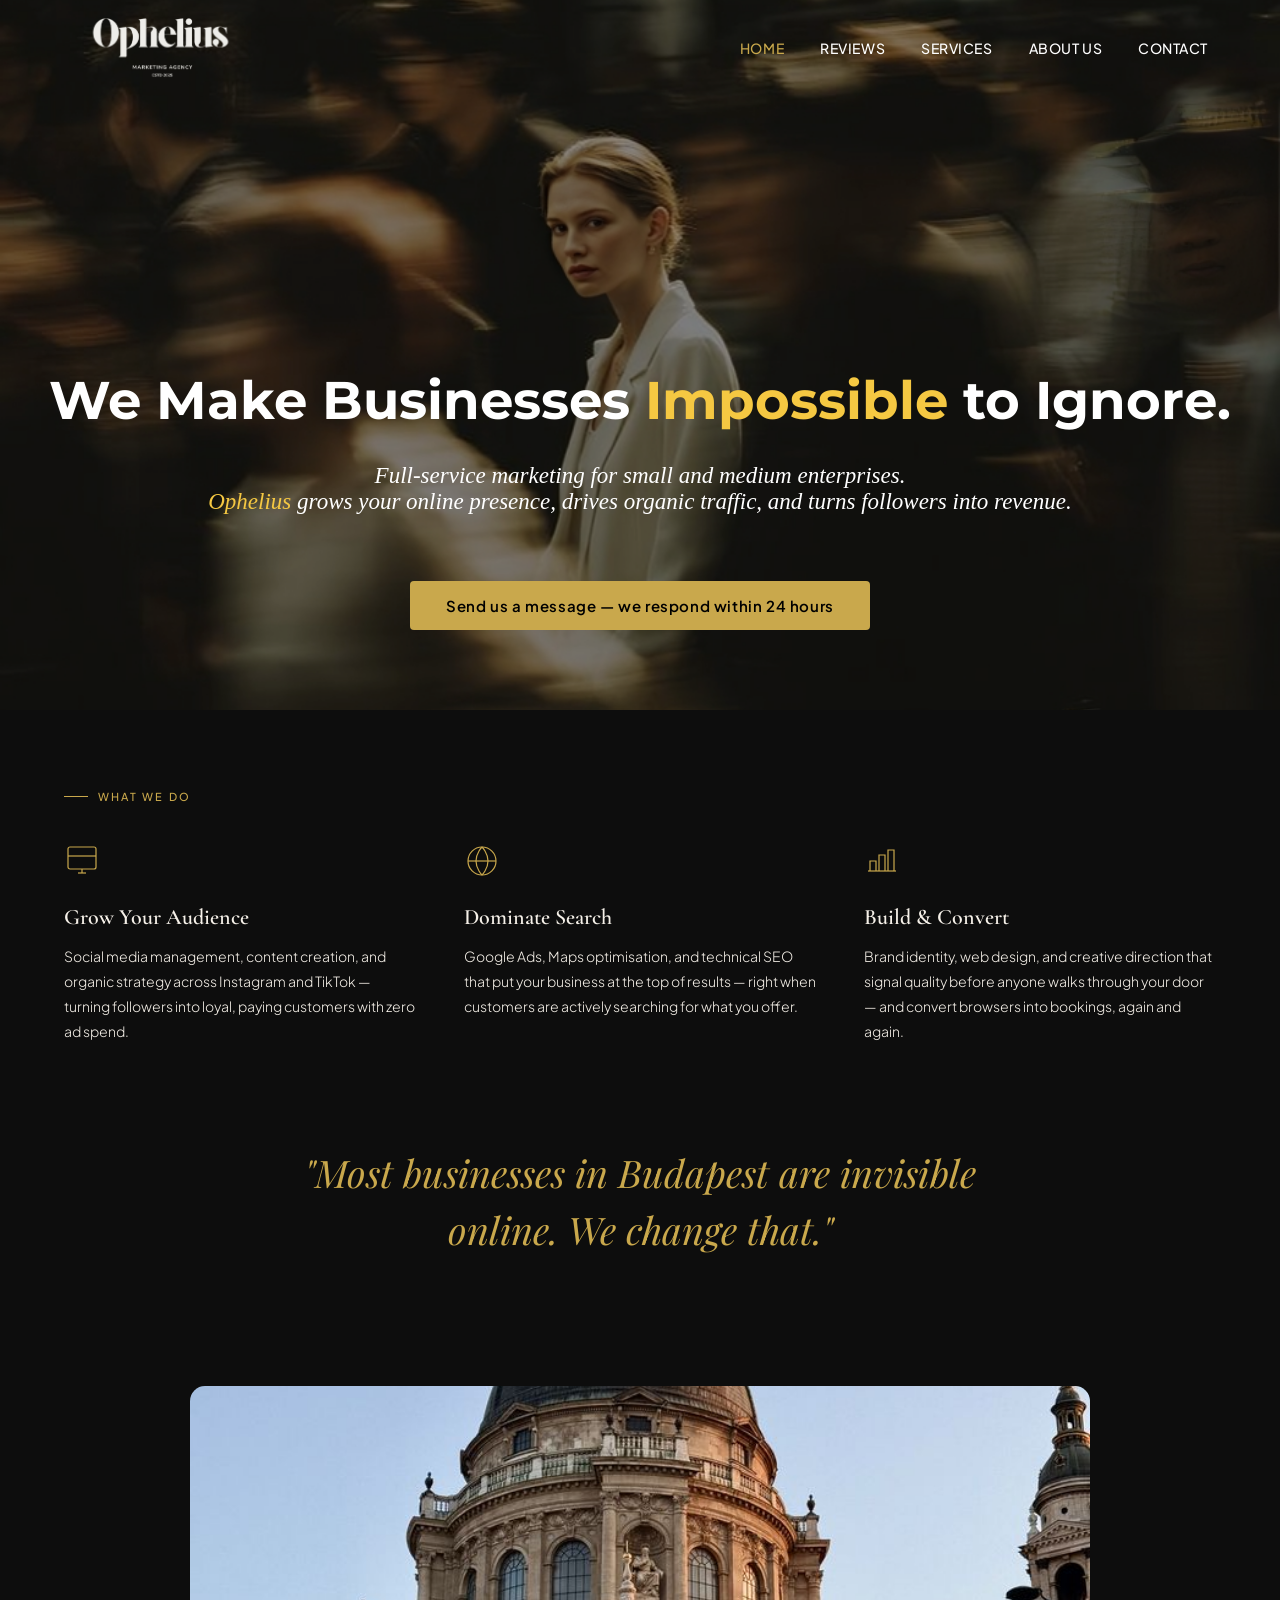
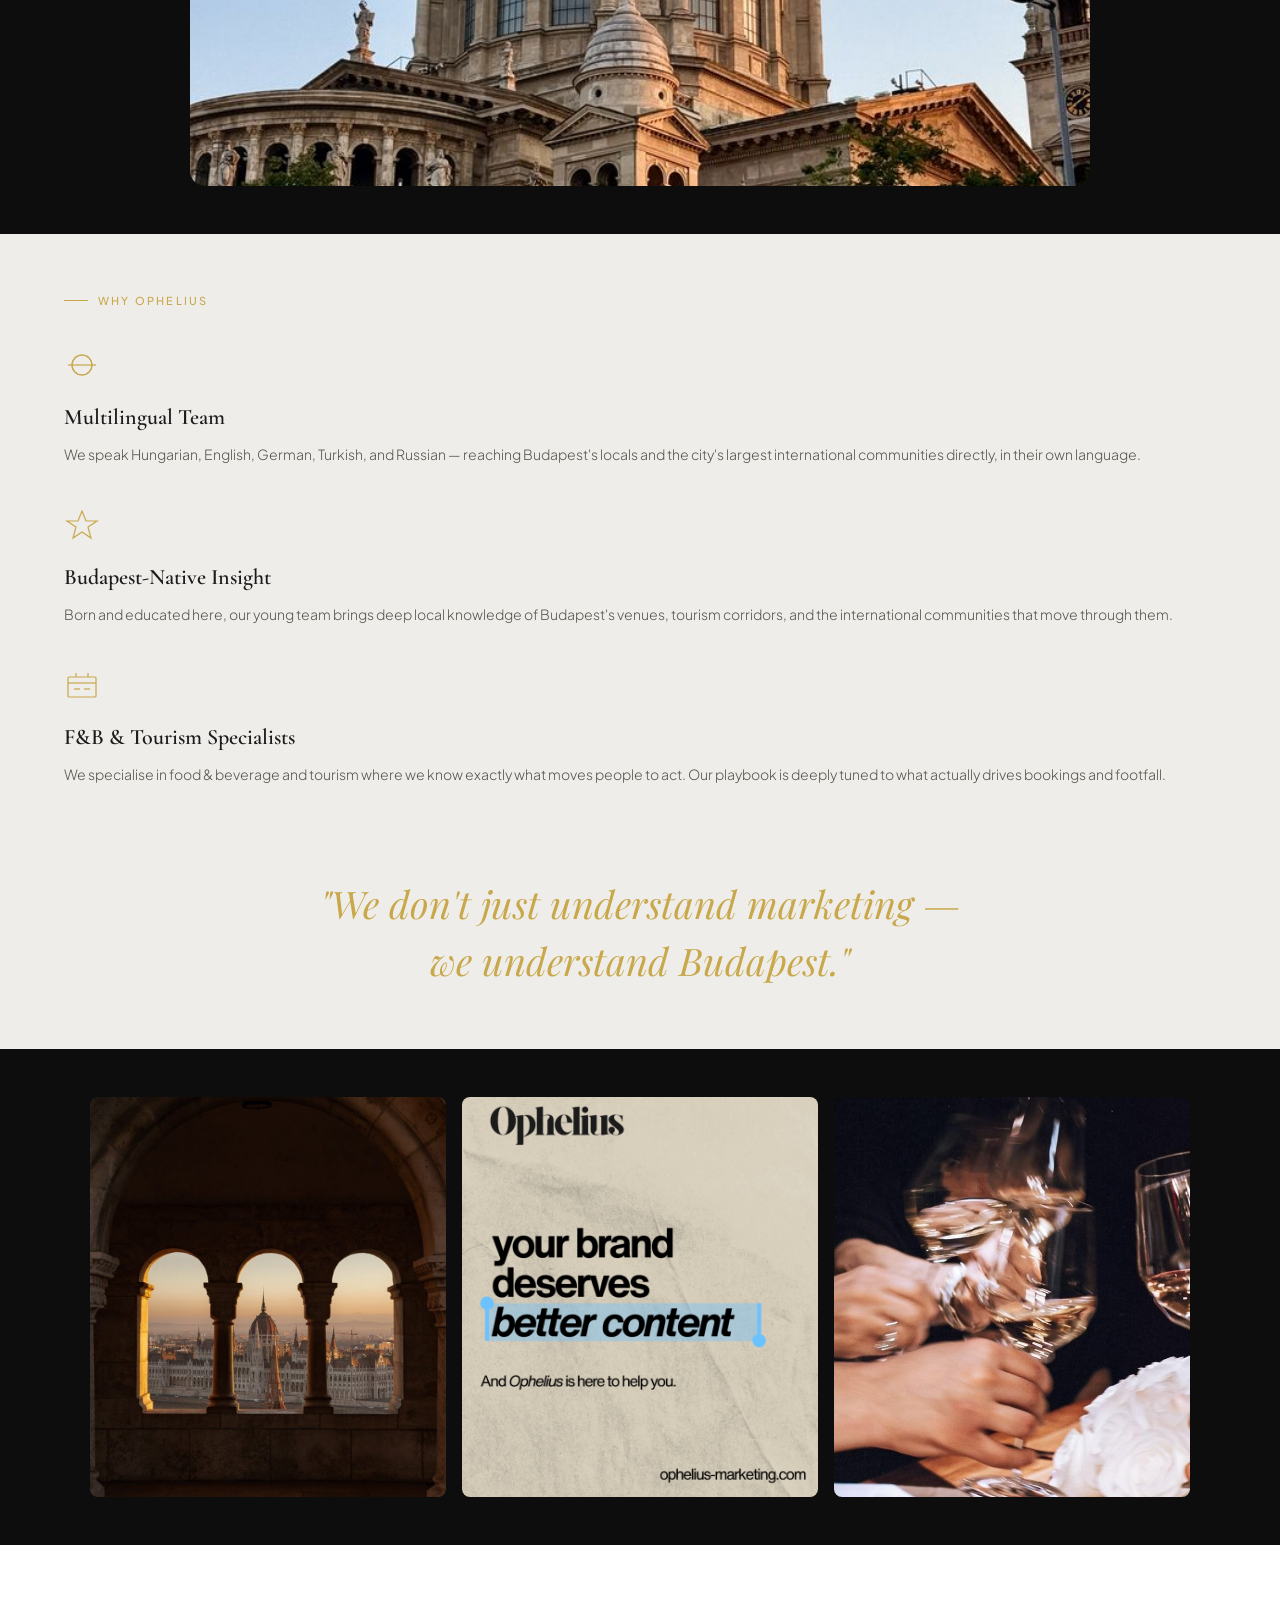
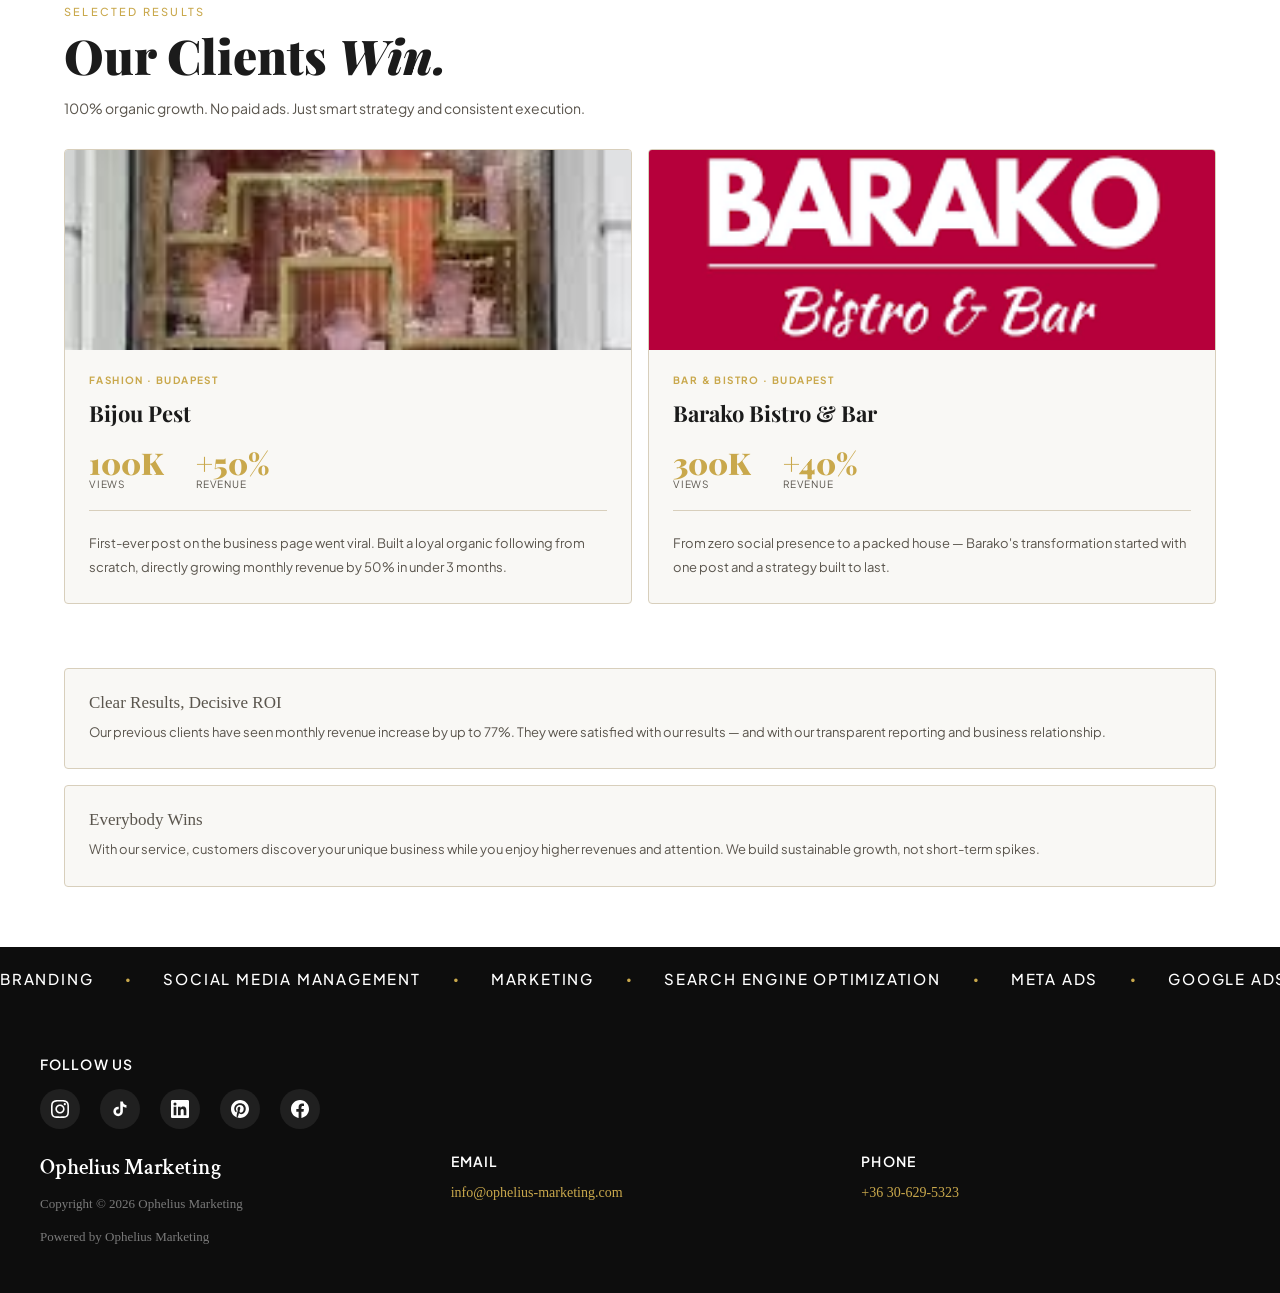
==== index.html @ 3ba6b237 "Use beige background logo as favicon across all pages Co-Authored-By: Claude Sonnet 4.6 <noreply@ant" ====
<!DOCTYPE html>
<html lang="en">
<head>
  <meta charset="UTF-8">
  <meta name="viewport" content="width=device-width, initial-scale=1">
  <title>Home - Ophelius Marketing</title>
  <meta name="description" content="We Make Businesses Impossible to Ignore. Full-service marketing for small and medium enterprises. Ophelius grows your online presence, drives organic traffic, and turns followers into revenue.">
  <link rel="preconnect" href="https://fonts.googleapis.com">
  <link rel="preconnect" href="https://fonts.gstatic.com" crossorigin>
  <link href="https://fonts.googleapis.com/css2?family=Crimson+Text:ital,wght@0,400;0,600;1,400;1,600&family=Plus+Jakarta+Sans:wght@300;400;500;600&family=Cormorant+Garamond:ital,wght@0,400;0,600;1,400&family=Playfair+Display:ital,wght@0,400;0,700;0,900;1,400&family=Montserrat:wght@400;500;600&display=swap" rel="stylesheet">
  <link rel="icon" type="image/png" href="assets/images/favicon.png">
  <link rel="apple-touch-icon" href="assets/images/favicon.png">
  <link rel="stylesheet" href="assets/style.css">
</head>
<body class="page-wrap">

  <!-- ===================== HEADER ===================== -->
  <header class="site-header" id="site-header">
    <div class="header-inner">
      <a href="index.html" class="site-logo" aria-label="Ophelius Marketing">
        <img src="assets/images/cropped-cropped-LOGO-1-1-365x122.png" alt="Ophelius Marketing" width="180">
      </a>
      <nav class="site-nav" aria-label="Primary Navigation">
        <ul>
          <li><a href="index.html" class="active">Home</a></li>
          <li><a href="blogs.html">Reviews</a></li>
          <li><a href="gallery.html">Services</a></li>
          <li><a href="biography.html">About Us</a></li>
          <li><a href="contact.html">Contact</a></li>
        </ul>
      </nav>
      <button class="nav-toggle" id="nav-toggle" aria-label="Open menu" aria-expanded="false">
        <span></span><span></span><span></span>
      </button>
    </div>
  </header>

  <!-- Mobile menu -->
  <div class="mobile-menu" id="mobile-menu" role="dialog" aria-label="Mobile Navigation">
    <button class="mobile-close" id="mobile-close" aria-label="Close menu">&times;</button>
    <a href="index.html">Home</a>
    <a href="blogs.html">Reviews</a>
    <a href="gallery.html">Services</a>
    <a href="biography.html">About Us</a>
    <a href="contact.html">Contact</a>
  </div>

  <!-- ===================== MAIN ===================== -->
  <main>

    <!-- HERO -->
    <section class="hero" style="background-image: url('assets/images/0bbeb3fa6878ac8c0784dcdfbcbe0fd9.png');">
      <div class="hero-content">
        <h1 class="hero-title"><b>We Make Businesses <span style="color:#F5C842">Impossible</span> to Ignore.</b></h1>
        <p class="hero-subtitle">
          <i>Full-service marketing for small and medium enterprises.</i><br>
          <i><span style="color:#F5C842">Ophelius</span> grows your online presence, drives organic traffic, and turns followers into revenue.</i>
        </p>
        <a href="contact.html" class="hero-cta">Send us a message — we respond within 24 hours</a>
      </div>
    </section>

    <!-- WHAT WE DO -->
    <section class="section-dark">
      <div class="container">
        <div class="section-label">What We Do</div>

        <div class="services-grid">

          <!-- Grow Your Audience -->
          <div class="service-item">
            <svg class="service-icon" viewBox="0 0 36 36" fill="none" stroke="#C9A84C" stroke-width="1.2">
              <rect x="4" y="4" width="28" height="22" rx="2"/>
              <path d="M4 13 L32 13"/>
              <path d="M14 30 L22 30"/>
              <path d="M18 26 L18 30"/>
            </svg>
            <div class="service-title">Grow Your Audience</div>
            <p class="service-desc">Social media management, content creation, and organic strategy across Instagram and TikTok — turning followers into loyal, paying customers with zero ad spend.</p>
          </div>

          <!-- Dominate Search -->
          <div class="service-item">
            <svg class="service-icon" viewBox="0 0 36 36" fill="none" stroke="#C9A84C" stroke-width="1.2">
              <circle cx="18" cy="18" r="14"/>
              <path d="M18 4 C18 4 24 10 24 18 C24 26 18 32 18 32"/>
              <path d="M18 4 C18 4 12 10 12 18 C12 26 18 32 18 32"/>
              <path d="M4 18 L32 18"/>
            </svg>
            <div class="service-title">Dominate Search</div>
            <p class="service-desc">Google Ads, Maps optimisation, and technical SEO that put your business at the top of results — right when customers are actively searching for what you offer.</p>
          </div>

          <!-- Build & Convert -->
          <div class="service-item">
            <svg class="service-icon" viewBox="0 0 36 36" fill="none" stroke="#C9A84C" stroke-width="1.2">
              <path d="M6 28 L6 18 L12 18 L12 28"/>
              <path d="M15 28 L15 12 L21 12 L21 28"/>
              <path d="M24 28 L24 7 L30 7 L30 28"/>
              <path d="M4 28 L32 28"/>
            </svg>
            <div class="service-title">Build &amp; Convert</div>
            <p class="service-desc">Brand identity, web design, and creative direction that signal quality before anyone walks through your door — and convert browsers into bookings, again and again.</p>
          </div>

        </div>

        <div class="section-pullquote">"Most businesses in Budapest are invisible online. We change that."</div>
      </div>
    </section>

    <!-- IMAGE GRID 1 -->
    <section class="section-img-pad">
      <div style="max-width:900px; margin:0 auto;">
        <img src="assets/images/St_-Stephens-Basilica-Budapest-Hungary-🇭🇺-1-1.png" alt="St. Stephen's Basilica Budapest" style="border-radius:15px; width:100%; height:400px; object-fit:cover;">
      </div>
    </section>

    <!-- WHY OPHELIUS -->
    <section class="section-light section-why-pad">
      <div class="container">
        <div class="section-label">Why Ophelius</div>

        <div class="why-stack">

          <div class="why-item">
            <svg class="why-icon" viewBox="0 0 36 36" fill="none" stroke="#C9A84C" stroke-width="1.2">
              <circle cx="18" cy="18" r="10"/>
              <path d="M18 8 C12 8 8 13 8 18 C8 23 12 28 18 28"/>
              <path d="M18 8 C24 8 28 13 28 18 C28 23 24 28 18 28"/>
              <path d="M4 18 L32 18"/>
            </svg>
            <div class="why-title">Multilingual Team</div>
            <p class="why-desc">We speak Hungarian, English, German, Turkish, and Russian — reaching Budapest's locals and the city's largest international communities directly, in their own language.</p>
          </div>

          <div class="why-item">
            <svg class="why-icon" viewBox="0 0 36 36" fill="none" stroke="#C9A84C" stroke-width="1.2">
              <path d="M18 4 L22 14 L33 14 L24 20 L27 31 L18 25 L9 31 L12 20 L3 14 L14 14 Z"/>
            </svg>
            <div class="why-title">Budapest-Native Insight</div>
            <p class="why-desc">Born and educated here, our young team brings deep local knowledge of Budapest's venues, tourism corridors, and the international communities that move through them.</p>
          </div>

          <div class="why-item">
            <svg class="why-icon" viewBox="0 0 36 36" fill="none" stroke="#C9A84C" stroke-width="1.2">
              <rect x="4" y="10" width="28" height="20" rx="1"/>
              <path d="M4 16 L32 16"/>
              <path d="M12 10 L12 6"/>
              <path d="M24 10 L24 6"/>
              <path d="M10 22 L16 22"/>
              <path d="M20 22 L26 22"/>
            </svg>
            <div class="why-title">F&amp;B &amp; Tourism Specialists</div>
            <p class="why-desc">We specialise in food &amp; beverage and tourism where we know exactly what moves people to act. Our playbook is deeply tuned to what actually drives bookings and footfall.</p>
          </div>

        </div>

        <div class="section-pullquote" style="font-size: clamp(20px,5vw,38px);">
          "We don't just understand marketing —<br>we understand Budapest."
        </div>
      </div>
    </section>

    <!-- IMAGE GRID 2 -->
    <section class="section-img-pad">
      <div class="img-grid-3" style="max-width:1100px; margin:0 auto;">
        <img src="assets/images/1bec7fcb-c4ce-4c2f-89c2-190b8e54db8b.jpg" alt="Ophelius team" style="border-radius:8px; height:400px; object-fit:cover;">
        <img src="assets/images/1-6-768x1024.png" alt="Marketing results" style="border-radius:8px; height:400px; object-fit:cover;">
        <img src="assets/images/ca3330f223b7a6a7fc8e0fd6c799f4d2.jpg" alt="Budapest marketing" class="hide-mobile" style="border-radius:8px; height:400px; object-fit:cover;">
      </div>
    </section>

    <!-- OUR CLIENTS WIN -->
    <section class="results-section">
      <div class="container">
        <div class="results-label">Selected Results</div>
        <h2 class="results-headline">Our Clients <em style="font-style:italic">Win.</em></h2>
        <p class="results-subtext">100% organic growth. No paid ads. Just smart strategy and consistent execution.</p>

        <div class="results-cards">

          <!-- Bijou Pest -->
          <div class="result-card">
            <img src="assets/images/Bijou-Pest.jpg" alt="Bijou Pest Budapest">
            <div class="result-card-body">
              <div class="result-card-tag">Fashion · Budapest</div>
              <div class="result-card-name">Bijou Pest</div>
              <div class="result-stats">
                <div>
                  <div class="result-stat-number">100K</div>
                  <div class="result-stat-label">Views</div>
                </div>
                <div>
                  <div class="result-stat-number">+50%</div>
                  <div class="result-stat-label">Revenue</div>
                </div>
              </div>
              <p class="result-card-desc">First-ever post on the business page went viral. Built a loyal organic following from scratch, directly growing monthly revenue by 50% in under 3 months.</p>
            </div>
          </div>

          <!-- Barako Bistro -->
          <div class="result-card">
            <img src="assets/images/Barako-Bistro.jpg" alt="Barako Bistro Budapest">
            <div class="result-card-body">
              <div class="result-card-tag">Bar &amp; Bistro · Budapest</div>
              <div class="result-card-name">Barako Bistro &amp; Bar</div>
              <div class="result-stats">
                <div>
                  <div class="result-stat-number">300K</div>
                  <div class="result-stat-label">Views</div>
                </div>
                <div>
                  <div class="result-stat-number">+40%</div>
                  <div class="result-stat-label">Revenue</div>
                </div>
              </div>
              <p class="result-card-desc">From zero social presence to a packed house — Barako's transformation started with one post and a strategy built to last.</p>
            </div>
          </div>

        </div>

        <div class="value-props">
          <div class="value-prop">
            <span class="value-prop-title">Clear Results, Decisive ROI</span>
            <p class="value-prop-desc">Our previous clients have seen monthly revenue increase by up to 77%. They were satisfied with our results — and with our transparent reporting and business relationship.</p>
          </div>
          <div class="value-prop">
            <span class="value-prop-title">Everybody Wins</span>
            <p class="value-prop-desc">With our service, customers discover your unique business while you enjoy higher revenues and attention. We build sustainable growth, not short-term spikes.</p>
          </div>
        </div>
      </div>
    </section>

    <!-- WORD TICKER -->
    <section class="word-ticker-section">
      <div class="word-ticker-track">
        <span>Branding</span><span class="ticker-dot">&#8226;</span>
        <span>Social Media Management</span><span class="ticker-dot">&#8226;</span>
        <span>Marketing</span><span class="ticker-dot">&#8226;</span>
        <span>Search Engine Optimization</span><span class="ticker-dot">&#8226;</span>
        <span>Meta Ads</span><span class="ticker-dot">&#8226;</span>
        <span>Google Ads</span><span class="ticker-dot">&#8226;</span>
        <span>ROI-Focused</span><span class="ticker-dot">&#8226;</span>
        <span>Brand Identity</span><span class="ticker-dot">&#8226;</span>
        <span>Content Marketing</span><span class="ticker-dot">&#8226;</span>
        <span>Full-Service Agency</span><span class="ticker-dot">&#8226;</span>
        <span>Branding</span><span class="ticker-dot">&#8226;</span>
        <span>Social Media Management</span><span class="ticker-dot">&#8226;</span>
        <span>Marketing</span><span class="ticker-dot">&#8226;</span>
        <span>Search Engine Optimization</span><span class="ticker-dot">&#8226;</span>
        <span>Meta Ads</span><span class="ticker-dot">&#8226;</span>
        <span>Google Ads</span><span class="ticker-dot">&#8226;</span>
        <span>ROI-Focused</span><span class="ticker-dot">&#8226;</span>
        <span>Brand Identity</span><span class="ticker-dot">&#8226;</span>
        <span>Content Marketing</span><span class="ticker-dot">&#8226;</span>
        <span>Full-Service Agency</span><span class="ticker-dot">&#8226;</span>
      </div>
    </section>

  </main>

  <!-- ===================== FOOTER ===================== -->
  <footer class="site-footer">
    <div class="footer-social" style="max-width:1200px; margin:0 auto 24px; padding:0;">
      <h3>Follow Us</h3>
      <div class="social-links">
        <a href="https://www.instagram.com/opheliusmarketing/" target="_blank" rel="noopener" aria-label="Instagram">
          <svg viewBox="0 0 24 24" xmlns="http://www.w3.org/2000/svg"><path d="M12 2.163c3.204 0 3.584.012 4.85.07 3.252.148 4.771 1.691 4.919 4.919.058 1.265.069 1.645.069 4.849 0 3.205-.012 3.584-.069 4.849-.149 3.225-1.664 4.771-4.919 4.919-1.266.058-1.644.07-4.85.07-3.204 0-3.584-.012-4.849-.07-3.26-.149-4.771-1.699-4.919-4.92-.058-1.265-.07-1.644-.07-4.849 0-3.204.013-3.583.07-4.849.149-3.227 1.664-4.771 4.919-4.919 1.266-.057 1.645-.069 4.849-.069zm0-2.163c-3.259 0-3.667.014-4.947.072-4.358.2-6.78 2.618-6.98 6.98-.059 1.281-.073 1.689-.073 4.948 0 3.259.014 3.668.072 4.948.2 4.358 2.618 6.78 6.98 6.98 1.281.058 1.689.072 4.948.072 3.259 0 3.668-.014 4.948-.072 4.354-.2 6.782-2.618 6.979-6.98.059-1.28.073-1.689.073-4.948 0-3.259-.014-3.667-.072-4.947-.196-4.354-2.617-6.78-6.979-6.98-1.281-.059-1.69-.073-4.949-.073zm0 5.838c-3.403 0-6.162 2.759-6.162 6.162s2.759 6.163 6.162 6.163 6.162-2.759 6.162-6.163c0-3.403-2.759-6.162-6.162-6.162zm0 10.162c-2.209 0-4-1.79-4-4 0-2.209 1.791-4 4-4s4 1.791 4 4c0 2.21-1.791 4-4 4zm6.406-11.845c-.796 0-1.441.645-1.441 1.44s.645 1.44 1.441 1.44c.795 0 1.439-.645 1.439-1.44s-.644-1.44-1.439-1.44z"/></svg>
        </a>
        <a href="https://www.tiktok.com/@opheliusmarketing" target="_blank" rel="noopener" aria-label="TikTok">
          <svg viewBox="0 0 24 24" xmlns="http://www.w3.org/2000/svg"><path d="M19.59 6.69a4.83 4.83 0 01-3.77-4.25V2h-3.45v13.67a2.89 2.89 0 01-2.88 2.5 2.89 2.89 0 01-2.89-2.89 2.89 2.89 0 012.89-2.89c.28 0 .54.04.79.1V9.01a6.27 6.27 0 00-.79-.05 6.34 6.34 0 00-6.34 6.34 6.34 6.34 0 006.34 6.34 6.34 6.34 0 006.33-6.34V8.69a8.22 8.22 0 004.79 1.53V6.77a4.85 4.85 0 01-1.02-.08z"/></svg>
        </a>
        <a href="https://www.linkedin.com/in/ophelius-marketing-undefined-591631406" target="_blank" rel="noopener" aria-label="LinkedIn">
          <svg viewBox="0 0 24 24" xmlns="http://www.w3.org/2000/svg"><path d="M20.447 20.452h-3.554v-5.569c0-1.328-.027-3.037-1.852-3.037-1.853 0-2.136 1.445-2.136 2.939v5.667H9.351V9h3.414v1.561h.046c.477-.9 1.637-1.85 3.37-1.85 3.601 0 4.267 2.37 4.267 5.455v6.286zM5.337 7.433a2.062 2.062 0 01-2.063-2.065 2.064 2.064 0 112.063 2.065zm1.782 13.019H3.555V9h3.564v11.452zM22.225 0H1.771C.792 0 0 .774 0 1.729v20.542C0 23.227.792 24 1.771 24h20.451C23.2 24 24 23.227 24 22.271V1.729C24 .774 23.2 0 22.222 0h.003z"/></svg>
        </a>
        <a href="https://de.pinterest.com/opheliusmarketing/" target="_blank" rel="noopener" aria-label="Pinterest">
          <svg viewBox="0 0 24 24" xmlns="http://www.w3.org/2000/svg"><path d="M12 0C5.373 0 0 5.373 0 12c0 5.084 3.163 9.426 7.627 11.174-.105-.949-.2-2.405.042-3.441.218-.937 1.407-5.965 1.407-5.965s-.359-.719-.359-1.782c0-1.668.967-2.914 2.171-2.914 1.023 0 1.518.769 1.518 1.69 0 1.029-.655 2.568-.994 3.995-.283 1.194.599 2.169 1.777 2.169 2.133 0 3.772-2.249 3.772-5.495 0-2.873-2.064-4.882-5.012-4.882-3.414 0-5.418 2.561-5.418 5.207 0 1.031.397 2.138.893 2.738a.36.36 0 01.083.345l-.333 1.36c-.053.22-.174.267-.402.161-1.499-.698-2.436-2.889-2.436-4.649 0-3.785 2.75-7.262 7.929-7.262 4.163 0 7.398 2.967 7.398 6.931 0 4.136-2.607 7.464-6.227 7.464-1.216 0-2.359-.632-2.75-1.378l-.748 2.853c-.271 1.043-1.002 2.35-1.492 3.146C9.57 23.812 10.763 24 12 24c6.627 0 12-5.373 12-12S18.627 0 12 0z"/></svg>
        </a>
        <a href="https://www.facebook.com/profile.php?id=61568057847936" target="_blank" rel="noopener" aria-label="Facebook">
          <svg viewBox="0 0 24 24" xmlns="http://www.w3.org/2000/svg"><path d="M24 12.073c0-6.627-5.373-12-12-12s-12 5.373-12 12c0 5.99 4.388 10.954 10.125 11.854v-8.385H7.078v-3.47h3.047V9.43c0-3.007 1.792-4.669 4.533-4.669 1.312 0 2.686.235 2.686.235v2.953H15.83c-1.491 0-1.956.925-1.956 1.874v2.25h3.328l-.532 3.47h-2.796v8.385C19.612 23.027 24 18.062 24 12.073z"/></svg>
        </a>
      </div>
    </div>

    <div class="footer-inner">
      <div class="footer-brand">
        <div class="footer-brand-name">Ophelius Marketing</div>
        <div class="footer-copyright">
          <p>Copyright &copy; 2026 Ophelius Marketing</p>
          <p>Powered by Ophelius Marketing</p>
        </div>
      </div>
      <div class="footer-col">
        <h3>Email</h3>
        <p><a href="mailto:info@ophelius-marketing.com">info@ophelius-marketing.com</a></p>
      </div>
      <div class="footer-col">
        <h3>Phone</h3>
        <p><a href="tel:+36306295323">+36 30-629-5323</a></p>
      </div>
    </div>
  </footer>

  <script>
    // Header scroll behavior
    const header = document.getElementById('site-header');
    window.addEventListener('scroll', () => {
      if (window.scrollY > 60) header.classList.add('scrolled');
      else header.classList.remove('scrolled');
    });

    // Mobile menu
    const navToggle = document.getElementById('nav-toggle');
    const mobileMenu = document.getElementById('mobile-menu');
    const mobileClose = document.getElementById('mobile-close');

    navToggle.addEventListener('click', () => {
      mobileMenu.classList.add('open');
      navToggle.setAttribute('aria-expanded', 'true');
    });
    mobileClose.addEventListener('click', () => {
      mobileMenu.classList.remove('open');
      navToggle.setAttribute('aria-expanded', 'false');
    });
  </script>
</body>
</html>
---- assets/style.css ----
/* ============================================================
   Ophelius Marketing — Shared Stylesheet
   ============================================================ */

/* --- Google Fonts --- */
@import url('https://fonts.googleapis.com/css2?family=Crimson+Text:ital,wght@0,400;0,600;1,400;1,600&family=Plus+Jakarta+Sans:wght@300;400;500;600&family=Cormorant+Garamond:ital,wght@0,400;0,600;1,400&family=Playfair+Display:ital,wght@0,400;0,700;0,900;1,400&family=Montserrat:wght@400;500;600&display=swap');

/* --- CSS Variables / Design Tokens --- */
:root {
  --gold:       #C9A84C;
  --gold-light: #c9a96e;
  --dark:       #0D0D0D;
  --dark-bg:    #000000;
  --cream:      #F5F0E8;
  --cream-light:#eeede9;
  --cream-warm: #f4f1eb;
  --text-body:  #5a554d;
  --text-dark:  #1b1b1b;
  --text-muted: #cfc7ba;
  --border:     #d8cfbc;
  --max-width:  1200px;
}

/* --- Reset & Base --- */
*, *::before, *::after { box-sizing: border-box; margin: 0; padding: 0; }

html { font-size: 16px; scroll-behavior: smooth; overflow-x: hidden; }

body { overflow-x: hidden; }
  font-family: 'Plus Jakarta Sans', sans-serif;
  font-weight: 400;
  font-size: 1rem;
  line-height: 1.65em;
  color: var(--text-dark);
  background: #ffffff;
}

a, a:hover, a:visited, a:active, a:focus { color: inherit; text-decoration: none; }
a:hover { opacity: 0.8; }

img { max-width: 100%; height: auto; display: block; }

h1, h2, h3, h4, h5, h6 {
  font-family: 'Crimson Text', serif;
  font-weight: 600;
  line-height: 1.2em;
  color: var(--text-dark);
}

h1 { font-size: clamp(2.5rem, 6vw, 5rem); font-weight: 500; line-height: 1.1; }
h2 { font-size: clamp(1.8rem, 4vw, 3rem); line-height: 1.3em; }
h3 { font-size: clamp(1.5rem, 3vw, 2.5rem); }
h4 { font-size: 2rem; }
h5 { font-size: 1.5rem; }
h6 { font-size: 1.125rem; }

p { margin-bottom: 1em; }

/* --- Layout --- */
.container {
  max-width: var(--max-width);
  margin: 0 auto;
  padding: 0 24px;
}

.page-wrap { min-height: 100vh; display: flex; flex-direction: column; }
main { flex: 1; }

/* ============================================================
   HEADER / NAV
   ============================================================ */
.site-header {
  position: fixed;
  top: 0;
  left: 0;
  right: 0;
  z-index: 1000;
  background: transparent;
  transition: background 0.3s ease;
}

.site-header.scrolled {
  background: rgba(0, 0, 0, 0.92);
  backdrop-filter: blur(8px);
}

.header-inner {
  display: flex;
  align-items: center;
  justify-content: space-between;
  padding: 18px 32px;
  max-width: var(--max-width);
  margin: 0 auto;
}

.site-logo img {
  width: 180px;
  height: auto;
}

.site-nav ul {
  list-style: none;
  display: flex;
  gap: 36px;
  align-items: center;
}

.site-nav a {
  font-family: 'Plus Jakarta Sans', sans-serif;
  font-size: 14px;
  font-weight: 500;
  color: #ffffff;
  letter-spacing: 0.04em;
  text-transform: uppercase;
  transition: color 0.2s;
  text-decoration: none;
}

.site-nav a:hover,
.site-nav a.active { color: var(--gold); opacity: 1; }

/* hamburger */
.nav-toggle {
  display: none;
  flex-direction: column;
  gap: 5px;
  cursor: pointer;
  background: none;
  border: none;
  padding: 4px;
}
.nav-toggle span {
  display: block;
  width: 24px;
  height: 2px;
  background: #fff;
  transition: all 0.3s;
}

/* mobile menu */
.mobile-menu {
  display: none;
  position: fixed;
  inset: 0;
  background: rgba(0,0,0,0.97);
  z-index: 999;
  flex-direction: column;
  align-items: center;
  justify-content: center;
  gap: 32px;
}
.mobile-menu.open { display: flex; }
.mobile-menu a {
  color: #fff;
  font-size: 24px;
  font-family: 'Crimson Text', serif;
  letter-spacing: 0.06em;
  text-decoration: none;
}
.mobile-menu a:hover { color: var(--gold); opacity: 1; }
.mobile-close {
  position: absolute;
  top: 20px;
  right: 28px;
  background: none;
  border: none;
  color: #fff;
  font-size: 32px;
  cursor: pointer;
  line-height: 1;
}

@media (max-width: 768px) {
  .site-nav { display: none; }
  .nav-toggle { display: flex; }
  .header-inner { padding: 14px 20px; }
}

/* ============================================================
   HERO SECTIONS
   ============================================================ */
.hero {
  min-height: 710px;
  display: flex;
  align-items: flex-end;
  padding-bottom: 80px;
  padding-top: 80px;
  background-position: center center;
  background-size: cover;
  background-repeat: no-repeat;
  position: relative;
  text-align: center;
  overflow: hidden;
}

.hero::before {
  content: '';
  position: absolute;
  inset: 0;
  background: rgba(4,4,4,0.44);
}

.hero-content {
  position: relative;
  z-index: 1;
  width: 100%;
  padding: 0 24px;
}

.hero-title {
  font-family: 'Montserrat', sans-serif;
  font-size: clamp(2rem, 5vw, 53px);
  color: #ffffff;
  font-weight: 500;
  margin-bottom: 0;
  word-break: break-word;
  overflow-wrap: break-word;
  max-width: 100%;
}

.hero-subtitle {
  font-size: clamp(1rem, 2.5vw, 23px);
  color: #ffffff;
  margin: 24px 16px;
  padding: 10px;
  font-style: italic;
  max-width: 100%;
  box-sizing: border-box;
}

.hero-cta {
  display: inline-block;
  margin-top: 32px;
  background: #c9a84c;
  color: #000;
  font-family: 'Plus Jakarta Sans', sans-serif;
  font-size: 15px;
  font-weight: 600;
  padding: 15px 36px;
  border-radius: 4px;
  letter-spacing: 0.04em;
  text-decoration: none;
  transition: opacity 0.2s;
}
.hero-cta:hover { opacity: 0.85; }

/* Inner page hero (black bg with text) */
.page-hero {
  background: #000000;
  padding: 130px 20px 95px;
  text-align: center;
  width: 100%;
}

.page-hero-label {
  font-family: Georgia, serif;
  font-size: 14px;
  letter-spacing: 0.18em;
  color: var(--gold-light);
  text-transform: uppercase;
  margin: 0 0 18px;
}

.page-hero h1 {
  font-family: Georgia, serif;
  font-size: clamp(2.5rem, 6vw, 68px);
  font-weight: 500;
  color: #eeede9;
  margin: 0;
  line-height: 1.1;
}

.page-hero-rule {
  width: 50px;
  height: 1px;
  background: var(--gold-light);
  margin: 28px auto;
}

.page-hero-desc {
  font-family: Georgia, serif;
  font-size: 18px;
  color: var(--text-muted);
  max-width: 540px;
  margin: 0 auto;
  line-height: 1.8;
}

/* ============================================================
   SECTION LABEL (small uppercase label before headings)
   ============================================================ */
.section-label {
  font-size: 11px;
  letter-spacing: 0.2em;
  text-transform: uppercase;
  color: var(--gold);
  font-weight: 500;
  margin-bottom: 40px;
  display: flex;
  align-items: center;
  gap: 10px;
}

.section-label::before {
  content: '';
  display: block;
  width: 24px;
  height: 1px;
  background: var(--gold);
  flex-shrink: 0;
}

/* ============================================================
   DARK CONTENT SECTIONS
   ============================================================ */
.section-dark {
  background: var(--dark);
  color: var(--cream);
  padding: 80px 40px;
  font-family: 'Plus Jakarta Sans', Georgia, sans-serif;
  position: relative;
}

.section-dark h2,
.section-dark h3 {
  color: var(--cream);
}

/* ============================================================
   LIGHT CONTENT SECTIONS (cream/white — mirrors section-dark)
   ============================================================ */
.section-light {
  background: var(--cream-light);
  color: var(--text-body);
  padding: 80px 40px;
  font-family: 'Plus Jakarta Sans', Georgia, sans-serif;
  position: relative;
}

.section-light .why-title { color: var(--text-dark); }
.section-light .why-desc  { color: var(--text-body); }
.section-light .section-label { color: var(--gold); }
.section-light .section-pullquote { color: var(--gold); }

/* services grid (home page "What We Do") */
.services-grid {
  display: grid;
  grid-template-columns: repeat(3, 1fr);
  gap: 48px;
  margin-bottom: 60px;
}

.service-item {
  display: flex;
  flex-direction: column;
}

.service-icon {
  width: 36px;
  height: 36px;
  margin-bottom: 24px;
  flex-shrink: 0;
}

.service-title {
  font-family: 'Cormorant Garamond', Georgia, serif;
  font-size: 22px;
  font-weight: 600;
  color: var(--cream);
  margin-bottom: 12px;
  line-height: 1.3;
}

.service-desc {
  font-size: 14px;
  line-height: 1.8;
  font-weight: 300;
  margin-bottom: 0;
}

.section-pullquote {
  text-align: center;
  padding: 40px 0 0;
  font-family: 'Playfair Display', Georgia, serif;
  font-size: clamp(22px, 3vw, 38px);
  font-style: italic;
  font-weight: 300;
  color: var(--gold);
  max-width: 700px;
  margin: 0 auto;
  line-height: 1.5;
}

/* ============================================================
   IMAGE GRIDS
   ============================================================ */
.img-grid-2 {
  display: grid;
  grid-template-columns: 1fr 1fr;
  gap: 16px;
}

.img-grid-3 {
  display: grid;
  grid-template-columns: 1fr 1fr 1fr;
  gap: 16px;
}

.img-grid-2 img,
.img-grid-3 img {
  width: 100%;
  height: 400px;
  object-fit: cover;
  border-radius: 15px;
}

/* ============================================================
   RESULTS / STATS SECTION
   ============================================================ */
.results-section {
  background: #fff;
  color: var(--text-body);
  padding: 60px 24px;
  font-family: 'Plus Jakarta Sans', Georgia, sans-serif;
}

.results-label {
  font-size: 11px;
  letter-spacing: 0.2em;
  text-transform: uppercase;
  color: var(--gold);
  font-weight: 500;
  margin-bottom: 10px;
  display: flex;
  align-items: center;
  gap: 10px;
}

.results-headline {
  font-family: 'Playfair Display', Georgia, serif;
  font-size: clamp(28px, 8vw, 48px);
  font-weight: 900;
  line-height: 1.15;
  color: var(--text-dark);
  margin: 0 0 16px;
}

.results-subtext {
  font-size: 14px;
  margin-bottom: 32px;
}

.results-cards {
  display: grid;
  grid-template-columns: 1fr 1fr;
  gap: 16px;
  margin-bottom: 32px;
}

@media (max-width: 700px) {
  .results-cards { grid-template-columns: 1fr; }
}

.result-card {
  border-radius: 4px;
  border: 1px solid var(--border);
  background: #f9f8f5;
  overflow: hidden;
}

.result-card > img {
  width: 100%;
  height: 200px;
  object-fit: cover;
  display: block;
}

.result-card-body {
  padding: 24px;
}

.result-card-tag {
  font-size: 10px;
  font-weight: 700;
  letter-spacing: 0.14em;
  text-transform: uppercase;
  color: var(--gold);
  margin-bottom: 12px;
}

.result-card-name {
  font-family: 'Playfair Display', Georgia, serif;
  font-size: 22px;
  font-weight: 700;
  color: var(--text-dark);
  margin-bottom: 20px;
}

.result-stats {
  display: flex;
  gap: 32px;
  margin-bottom: 20px;
  padding-bottom: 20px;
  border-bottom: 1px solid var(--border);
}

.result-stat-number {
  font-family: 'Playfair Display', Georgia, serif;
  font-size: 30px;
  font-weight: 900;
  color: var(--gold);
  line-height: 1;
}

.result-stat-label {
  font-size: 10px;
  letter-spacing: 0.08em;
  text-transform: uppercase;
}

.result-card-desc { font-size: 13px; line-height: 1.85; margin: 0; }

.value-props {
  display: flex;
  flex-direction: column;
  gap: 16px;
  padding-top: 32px;
}

.value-prop {
  padding: 24px;
  border-radius: 4px;
  border: 1px solid var(--border);
  background: #f9f8f5;
}

.value-prop-title {
  font-family: Georgia, serif;
  font-size: 17px;
  font-style: normal;
  margin-bottom: 8px;
  display: block;
}

.value-prop-desc { font-size: 13px; line-height: 1.8; margin: 0; }

/* ============================================================
   GALLERY (home page thumbnail strip)
   ============================================================ */
.gallery-strip {
  display: grid;
  grid-template-columns: repeat(6, 1fr);
  gap: 8px;
  padding: 32px 0;
}

.gallery-strip img {
  width: 100%;
  aspect-ratio: 1;
  object-fit: cover;
  border-radius: 4px;
  transition: transform 0.3s;
}

.gallery-strip img:hover { transform: scale(1.04); }

/* ============================================================
   SERVICES LIST (gallery/services page)
   ============================================================ */
.services-list-section {
  background: #0D0D0D;
  padding: 96px 40px 80px;
  font-family: Georgia, serif;
}

.section-heading-center {
  text-align: center;
  margin-bottom: 64px;
}

.section-sublabel {
  font-size: 11px;
  letter-spacing: 0.2em;
  color: var(--gold);
  text-transform: uppercase;
  margin: 0 0 16px;
  font-weight: 400;
}

.section-title {
  font-family: 'Playfair Display', Georgia, serif;
  font-size: clamp(28px, 4vw, 42px);
  letter-spacing: 0.02em;
  color: #f5f0e8;
  text-transform: none;
  margin: 0 0 20px;
  font-weight: 700;
}

.section-rule {
  width: 48px;
  height: 1px;
  background: var(--gold);
  margin: 0 auto 20px;
}

.section-subtitle {
  font-size: 15px;
  color: rgba(255,255,255,0.5);
  line-height: 1.9;
  max-width: 520px;
  margin: 0 auto;
}

.services-list {
  display: flex;
  flex-direction: column;
  gap: 0;
  max-width: 1100px;
  margin: 0 auto;
}

.service-list-item {
  border-top: 1px solid rgba(255,255,255,0.08);
  padding: 52px 16px;
  display: flex;
  gap: 48px;
  align-items: center;
  transition: background 0.25s;
}

.service-list-item:last-child { border-bottom: 1px solid rgba(255,255,255,0.08); }

.service-list-item:hover { background: rgba(201,168,76,0.04); }

.service-list-item:nth-child(even) {
  flex-direction: row-reverse;
}
.service-list-item:nth-child(even) .service-num { text-align: left; }

.service-num {
  font-family: 'Montserrat', sans-serif;
  font-size: clamp(64px, 8vw, 96px);
  font-weight: 300;
  font-style: normal;
  color: var(--gold);
  opacity: 0.35;
  line-height: 1;
  flex-shrink: 0;
  width: 130px;
  text-align: right;
  transition: opacity 0.25s;
}

.service-list-item:hover .service-num { opacity: 0.7; }

.service-divider { display: none; }

.service-list-title {
  font-family: 'Playfair Display', Georgia, serif;
  font-size: clamp(22px, 3vw, 32px);
  font-weight: 700;
  color: #f5f0e8;
  margin: 0 0 16px;
  line-height: 1.2;
  letter-spacing: 0;
}

.service-list-desc {
  font-family: Georgia, serif;
  font-size: 15px;
  color: rgba(255,255,255,0.55);
  line-height: 1.9;
  margin: 0;
  max-width: 600px;
}

/* ============================================================
   TESTIMONIALS
   ============================================================ */
.testimonials-section {
  background: var(--dark);
  padding: 32px 24px 28px;
  font-family: Georgia, serif;
}

.testimonials-inner { max-width: 900px; margin: 0 auto; }

.testimonials-header {
  text-align: center;
  margin-bottom: 28px;
}

.testimonials-header .section-sublabel {
  color: var(--gold);
  margin-bottom: 14px;
}

.testimonials-header h2 {
  font-family: Georgia, serif;
  font-size: 28px;
  letter-spacing: 0.08em;
  color: #f5f2eb;
  text-transform: uppercase;
  margin: 0 0 18px;
  font-weight: 700;
  line-height: 1.2;
}

.testimonials-list {
  display: flex;
  flex-direction: column;
  gap: 12px;
}

.testimonial-item { padding: 20px 18px; }

.testimonial-stars { color: var(--gold); font-size: 14px; margin-bottom: 10px; }

.testimonial-quote {
  font-size: 14px;
  color: #cccccc;
  line-height: 1.9;
  margin: 0 0 14px;
  font-style: italic;
}

.testimonial-author {
  font-size: 13px;
  font-weight: 600;
  color: #f5f2eb;
  margin: 0 0 2px;
  line-height: 1.2;
}

.testimonial-role {
  font-size: 11px;
  color: #888;
  margin: 0;
  line-height: 1.2;
  letter-spacing: 0.05em;
}

/* ============================================================
   FAQ
   ============================================================ */
.faq-section {
  background: var(--cream-light);
  padding: 64px 24px 56px;
  font-family: Georgia, serif;
}

.faq-list {
  display: flex;
  flex-direction: column;
  gap: 0;
  max-width: 900px;
  margin: 0 auto;
}

.faq-item {
  border: 1px solid var(--border);
  border-bottom: none;
  padding: 28px 24px;
}

.faq-item:last-child { border-bottom: 1px solid var(--border); }

.faq-item:nth-child(even) { background: #f9f8f5; }
.faq-item:nth-child(odd) { background: #fff; }

.faq-question {
  font-size: 14px;
  font-weight: 700;
  color: #111;
  margin: 0 0 10px;
  line-height: 1.4;
}

.faq-answer {
  font-size: 13px;
  color: #666;
  line-height: 1.8;
  margin: 0;
}

/* ============================================================
   WHY US (why ophelius section)
   ============================================================ */
.why-stack {
  display: flex;
  flex-direction: column;
  gap: 40px;
  margin-bottom: 48px;
}

.why-item { display: flex; flex-direction: column; }

.why-icon {
  width: 36px;
  height: 36px;
  margin-bottom: 20px;
  flex-shrink: 0;
}

.why-title {
  font-family: 'Cormorant Garamond', Georgia, serif;
  font-size: 22px;
  font-weight: 600;
  color: var(--cream);
  margin-bottom: 10px;
  line-height: 1.3;
}

.why-desc {
  font-size: 14px;
  line-height: 1.8;
  font-weight: 300;
  margin-bottom: 0;
}

/* ============================================================
   INDEX PAGE — padded dark sections
   ============================================================ */
.section-img-pad {
  background: #0D0D0D;
  padding: 48px 40px;
}

.section-img-pad > div {
  margin: 0 auto;
}

.section-why-pad {
  padding: 60px 40px;
}

.section-gallery-pad {
  background: #0D0D0D;
  padding: 32px 40px;
}

@media (max-width: 600px) {
  .section-img-pad,
  .section-gallery-pad { padding: 32px 16px; }
  .section-why-pad { padding: 48px 16px; }
  .hide-mobile { display: none; }
}

/* ============================================================
   WORD TICKER
   ============================================================ */
.word-ticker-section {
  background: #0D0D0D;
  padding: 22px 0;
  overflow: hidden;
  margin-bottom: -2px;
}

.word-ticker-track {
  display: flex;
  align-items: center;
  white-space: nowrap;
  will-change: transform;
  animation: ticker-scroll 28s linear infinite;
}

.word-ticker-track span {
  font-family: 'Plus Jakarta Sans', sans-serif;
  font-size: 15px;
  font-weight: 500;
  letter-spacing: 0.12em;
  text-transform: uppercase;
  color: #ffffff;
  flex-shrink: 0;
  margin-right: 32px;
}

.ticker-dot {
  color: var(--gold) !important;
  font-size: 10px !important;
  letter-spacing: 0 !important;
}

@keyframes ticker-scroll {
  0%   { transform: translateX(0); }
  100% { transform: translateX(-50%); }
}

/* ============================================================
   CONTACT PAGE
   ============================================================ */
.contact-section {
  background: #ffffff;
  padding: 80px 24px;
}

.contact-inner {
  max-width: 1100px;
  margin: 0 auto;
  display: grid;
  grid-template-columns: 1fr 1fr;
  gap: 64px;
}

.contact-left h2 {
  font-family: 'Crimson Text', serif;
  font-size: 40px;
  color: var(--text-dark);
  margin-bottom: 16px;
}

.contact-left h5 {
  font-family: 'Plus Jakarta Sans', sans-serif;
  font-size: 16px;
  font-weight: 400;
  color: var(--text-body);
  line-height: 1.7;
  margin-bottom: 32px;
}

.contact-info-list {
  list-style: none;
  display: flex;
  flex-direction: column;
  gap: 14px;
  margin-bottom: 32px;
}

.contact-info-list li {
  display: flex;
  align-items: center;
  gap: 12px;
  font-size: 15px;
  color: var(--text-dark);
}

.contact-info-list svg { width: 18px; height: 18px; flex-shrink: 0; color: var(--gold); }

.contact-map {
  width: 100%;
  height: 240px;
  border: none;
  border-radius: 4px;
}

.contact-right h5 {
  font-family: 'Plus Jakarta Sans', sans-serif;
  font-size: 20px;
  font-weight: 600;
  margin-bottom: 24px;
  color: var(--text-dark);
}

/* contact form */
.contact-form {
  display: flex;
  flex-direction: column;
  gap: 18px;
}

.form-group {
  display: flex;
  flex-direction: column;
  gap: 6px;
}

.form-group label {
  font-size: 14px;
  font-weight: 600;
  color: var(--text-dark);
}

.form-group input,
.form-group textarea {
  font-family: 'Plus Jakarta Sans', sans-serif;
  font-size: 15px;
  padding: 10px 12px;
  border: 1px solid rgba(30,30,30,0.25);
  border-radius: 4px;
  background: rgba(30,30,30,0.02);
  color: var(--text-dark);
  transition: border-color 0.2s;
  outline: none;
}

.form-group input:focus,
.form-group textarea:focus {
  border-color: var(--gold);
  background: #fff;
}

.form-group textarea { resize: vertical; min-height: 140px; }

.form-required { color: #c0392b; }

.form-submit {
  font-family: 'Plus Jakarta Sans', sans-serif;
  font-size: 15px;
  font-weight: 600;
  color: #fff;
  background: var(--text-dark);
  border: none;
  padding: 12px 32px;
  border-radius: 4px;
  cursor: pointer;
  transition: background 0.2s;
  align-self: flex-start;
}

.form-submit:hover { background: var(--gold); }

.form-success {
  display: none;
  background: #f0f9f0;
  border: 1px solid #4caf50;
  border-radius: 4px;
  padding: 16px 20px;
  color: #2e7d32;
  font-size: 15px;
}

/* ============================================================
   ABOUT / BIOGRAPHY PAGE
   ============================================================ */
.story-section {
  background: var(--cream-warm);
  padding: 0;
}

.story-header {
  padding: 110px 20px 60px;
  text-align: center;
}

.story-header h2 {
  font-family: Georgia, serif;
  font-size: 40px;
  letter-spacing: 0.08em;
  color: var(--text-dark);
  text-transform: uppercase;
  margin: 0 0 18px;
  font-weight: 500;
}

.story-rule {
  width: 50px;
  height: 1px;
  background: var(--gold-light);
  margin: 0 auto;
}

.story-body {
  padding: 20px 20px 100px;
}

.story-content {
  max-width: 780px;
  margin: 0 auto;
}

.story-content h3 {
  font-family: Georgia, serif;
  font-size: 28px;
  font-weight: 500;
  color: var(--text-dark);
  margin: 0 0 30px;
  line-height: 1.3;
}

.story-content p {
  font-family: Georgia, serif;
  font-size: 17px;
  color: var(--text-body);
  line-height: 1.9;
  margin: 0 0 24px;
}

.story-divider {
  height: 1px;
  background: var(--border);
  margin: 50px 0;
}

.languages-heading {
  font-family: Georgia, serif;
  font-size: 16px;
  letter-spacing: 0.14em;
  color: var(--gold-light);
  text-transform: uppercase;
  margin: 0 0 18px;
}

.languages-intro {
  font-family: Georgia, serif;
  font-size: 16px;
  color: var(--text-body);
  line-height: 1.8;
  margin: 0 0 20px;
}

.languages-list {
  font-family: Georgia, serif;
  font-size: 16px;
  color: var(--text-dark);
  line-height: 2;
}

/* team cards */
.team-section {
  background: var(--cream-light);
  padding: 0;
}

.team-header {
  padding: 52px 24px 28px;
  text-align: center;
}

.team-header p {
  font-family: Georgia, serif;
  font-size: 20px;
  letter-spacing: 0.12em;
  color: var(--text-dark);
  text-transform: uppercase;
  margin: 0 0 16px;
  font-weight: 700;
}

.team-rule {
  width: 40px;
  height: 1px;
  background: var(--gold-light);
  margin: 0 auto;
}

.team-grid {
  padding: 0 32px 64px;
  display: flex;
  flex-direction: column;
  gap: 40px;
  max-width: 1100px;
  margin: 0 auto;
}

.team-card {
  background: #fff;
  border: 1px solid var(--border);
  overflow: hidden;
  display: flex;
  flex-direction: row;
  align-items: stretch;
}

.team-card--reverse {
  flex-direction: row-reverse;
}

.team-card img {
  width: 180px;
  flex-shrink: 0;
  object-fit: cover;
  object-position: center top;
  display: block;
}

.team-card-placeholder {
  width: 180px;
  flex-shrink: 0;
  background: #f6f4f0;
  border-right: 1px solid var(--border);
  display: flex;
  align-items: center;
  justify-content: center;
  font-family: Georgia, serif;
  font-size: 12px;
  color: var(--gold-light);
}

.team-card-body { padding: 24px 20px; flex: 1; }

@media (max-width: 600px) {
  .team-card, .team-card--reverse { flex-direction: column !important; }
  .team-card img {
    width: 50% !important;
    max-width: 180px !important;
    height: auto !important;
    object-fit: fill !important;
    object-position: unset !important;
    margin: 24px auto 0 !important;
    display: block !important;
  }
  .team-card-placeholder { width: 100%; height: 180px; border-right: none; border-bottom: 1px solid var(--border); }
}

.team-card-num {
  font-family: Georgia, serif;
  font-size: 10px;
  letter-spacing: 0.14em;
  color: var(--gold-light);
  margin: 0 0 10px;
}

.team-card-name {
  font-family: Georgia, serif;
  font-size: 20px;
  font-weight: 500;
  color: #111;
  margin: 0 0 6px;
}

.team-card-role {
  font-family: Georgia, serif;
  font-size: 13px;
  color: var(--text-dark);
  margin: 0 0 12px;
}

.team-card-bio {
  font-family: Georgia, serif;
  font-size: 13px;
  color: #666;
  line-height: 1.7;
  margin: 0;
}

/* ============================================================
   FOOTER
   ============================================================ */
.site-footer {
  background: #0D0D0D;
  padding: 48px 32px 32px;
}

.footer-inner {
  max-width: var(--max-width);
  margin: 0 auto;
  display: grid;
  grid-template-columns: 1fr 1fr 1fr;
  gap: 32px;
  align-items: start;
}

.footer-brand {
  display: flex;
  flex-direction: column;
  gap: 12px;
}

.footer-brand-name {
  font-family: 'Crimson Text', serif;
  font-size: 22px;
  font-weight: 600;
  color: #ffffff;
}

.footer-copyright {
  font-size: 13px;
  color: rgba(255,255,255,0.45);
  line-height: 1.6;
}

.footer-col h3 {
  font-family: 'Plus Jakarta Sans', sans-serif;
  font-size: 14px;
  font-weight: 600;
  text-transform: uppercase;
  letter-spacing: 0.08em;
  color: #ffffff;
  margin-bottom: 12px;
}

.footer-col p, .footer-col address {
  font-size: 14px;
  color: rgba(255,255,255,0.55);
  line-height: 1.7;
  font-style: normal;
}

.footer-col a { color: var(--gold); text-decoration: none; }
.footer-col a:hover { color: var(--gold); opacity: 0.75; }

.footer-social {
  padding: 24px 32px 0;
  max-width: var(--max-width);
  margin: 24px auto 0;
}

.footer-social h3 {
  font-family: 'Plus Jakarta Sans', sans-serif;
  font-size: 14px;
  font-weight: 600;
  text-transform: uppercase;
  letter-spacing: 0.08em;
  color: #ffffff;
  margin-bottom: 16px;
}

.social-links {
  display: flex;
  gap: 20px;
  align-items: center;
}

.social-links a {
  display: flex;
  align-items: center;
  justify-content: center;
  width: 40px;
  height: 40px;
  border-radius: 50%;
  background: rgba(255,255,255,0.08);
  transition: background 0.2s, color 0.2s;
  color: #ffffff;
}

.social-links a:hover { background: var(--gold); color: #fff; opacity: 1; }
.social-links svg { width: 18px; height: 18px; fill: currentColor; }

/* ============================================================
   WHY IT PAYS OFF SECTION
   ============================================================ */
.why-pay-section {
  background: #fff;
  padding: 96px 40px 80px;
  font-family: Georgia, serif;
}

.why-pay-body {
  max-width: 680px;
  margin: 0 auto 56px;
  text-align: center;
}

.why-pay-body p {
  font-size: 16px;
  color: #444;
  line-height: 2;
  margin: 0 0 20px;
}

/* ============================================================
   RESPONSIVE
   ============================================================ */
@media (max-width: 900px) {
  .services-grid { grid-template-columns: 1fr; gap: 32px; }
  .service-list-item,
  .service-list-item:nth-child(even) {
    flex-direction: column !important;
    align-items: flex-start;
    gap: 16px;
    padding: 40px 16px;
  }
  .service-num {
    font-size: 40px !important;
    width: auto !important;
    text-align: left !important;
    opacity: 0.5 !important;
  }
  .service-list-item:nth-child(even) .service-num { text-align: left !important; }
  .service-list-desc { color: rgba(255,255,255,0.75) !important; }
  .contact-inner { grid-template-columns: 1fr; gap: 40px; }
  .footer-inner { grid-template-columns: 1fr; gap: 24px; }
  .img-grid-2 { grid-template-columns: 1fr; }
  .img-grid-3 { grid-template-columns: 1fr; }
  .gallery-strip { grid-template-columns: repeat(3, 1fr); }
}

@media (max-width: 600px) {
  .section-dark { padding: 60px 16px; }
  .results-section { padding: 48px 16px; }
  .results-headline { font-size: clamp(26px, 9vw, 40px); }
  .page-hero { padding: 100px 16px 60px; }
  .page-hero h1 { font-size: 2.2rem; }
  .page-hero-desc { font-size: 15px; }
  .gallery-strip { grid-template-columns: repeat(2, 1fr); }
  .hero { min-height: 100svh; align-items: flex-end; padding-top: 0; padding-bottom: 48px; background-position: top center; }
  .hero-content { padding-top: 0; padding-bottom: 0; }
  .hero-title { font-size: clamp(1.6rem, 7vw, 2.2rem); }
  .hero-subtitle { font-size: 1rem; margin: 16px 8px; padding: 8px; }
  /* Contact page mobile fixes */
  .contact-section { padding: 40px 16px; }
  .contact-inner { gap: 32px; }
  .contact-left h2 { font-size: 28px; }
  .contact-left h5 { font-size: 14px; margin-bottom: 20px; }
  .contact-map { height: 200px; }
  .contact-right h5 { font-size: 17px; margin-bottom: 16px; }
  .form-group input,
  .form-group textarea { font-size: 16px; }
  .form-submit { width: 100%; align-self: stretch; padding: 14px 24px; }
}

@media (max-width: 360px) {
  .hero-title { font-size: 1.4rem; }
  .hero-subtitle { font-size: 0.9rem; margin: 12px 4px; }
  .header-inner { padding: 12px 16px; }
  .site-logo img { width: 130px; }
}
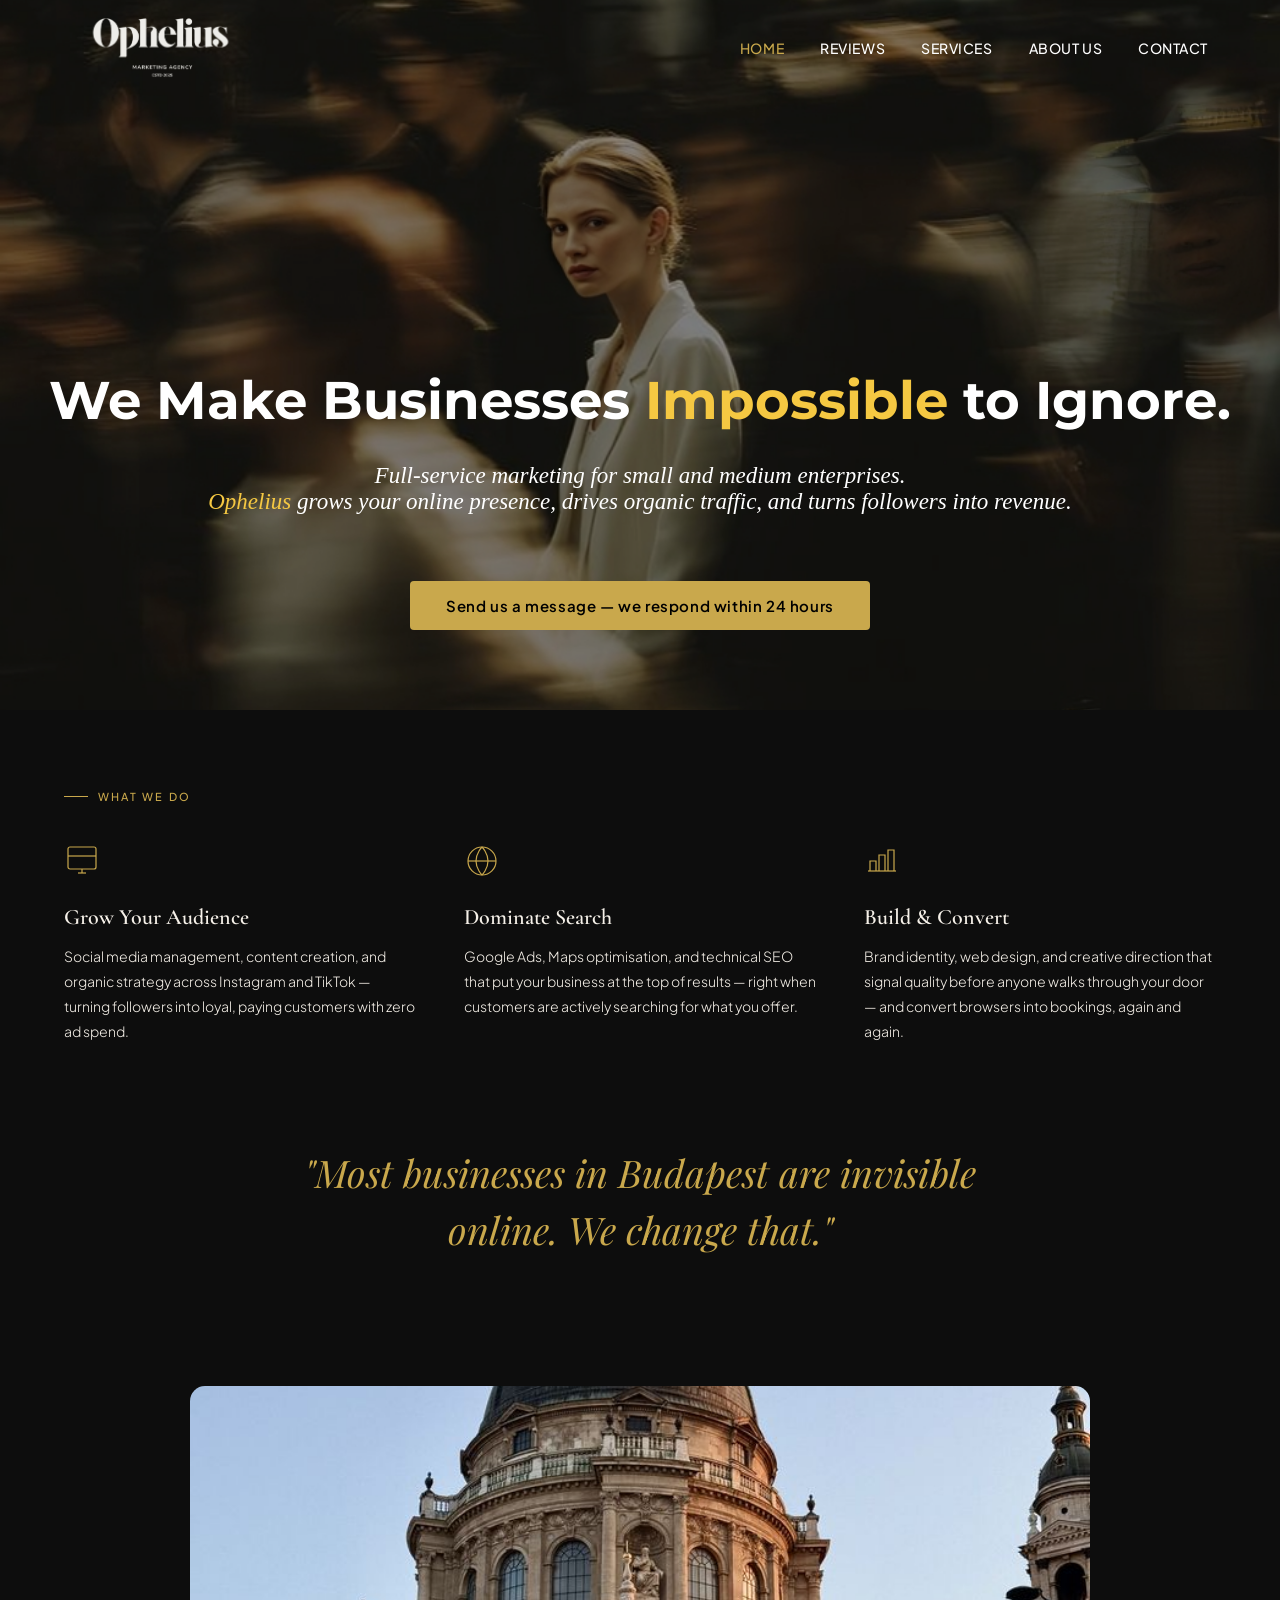
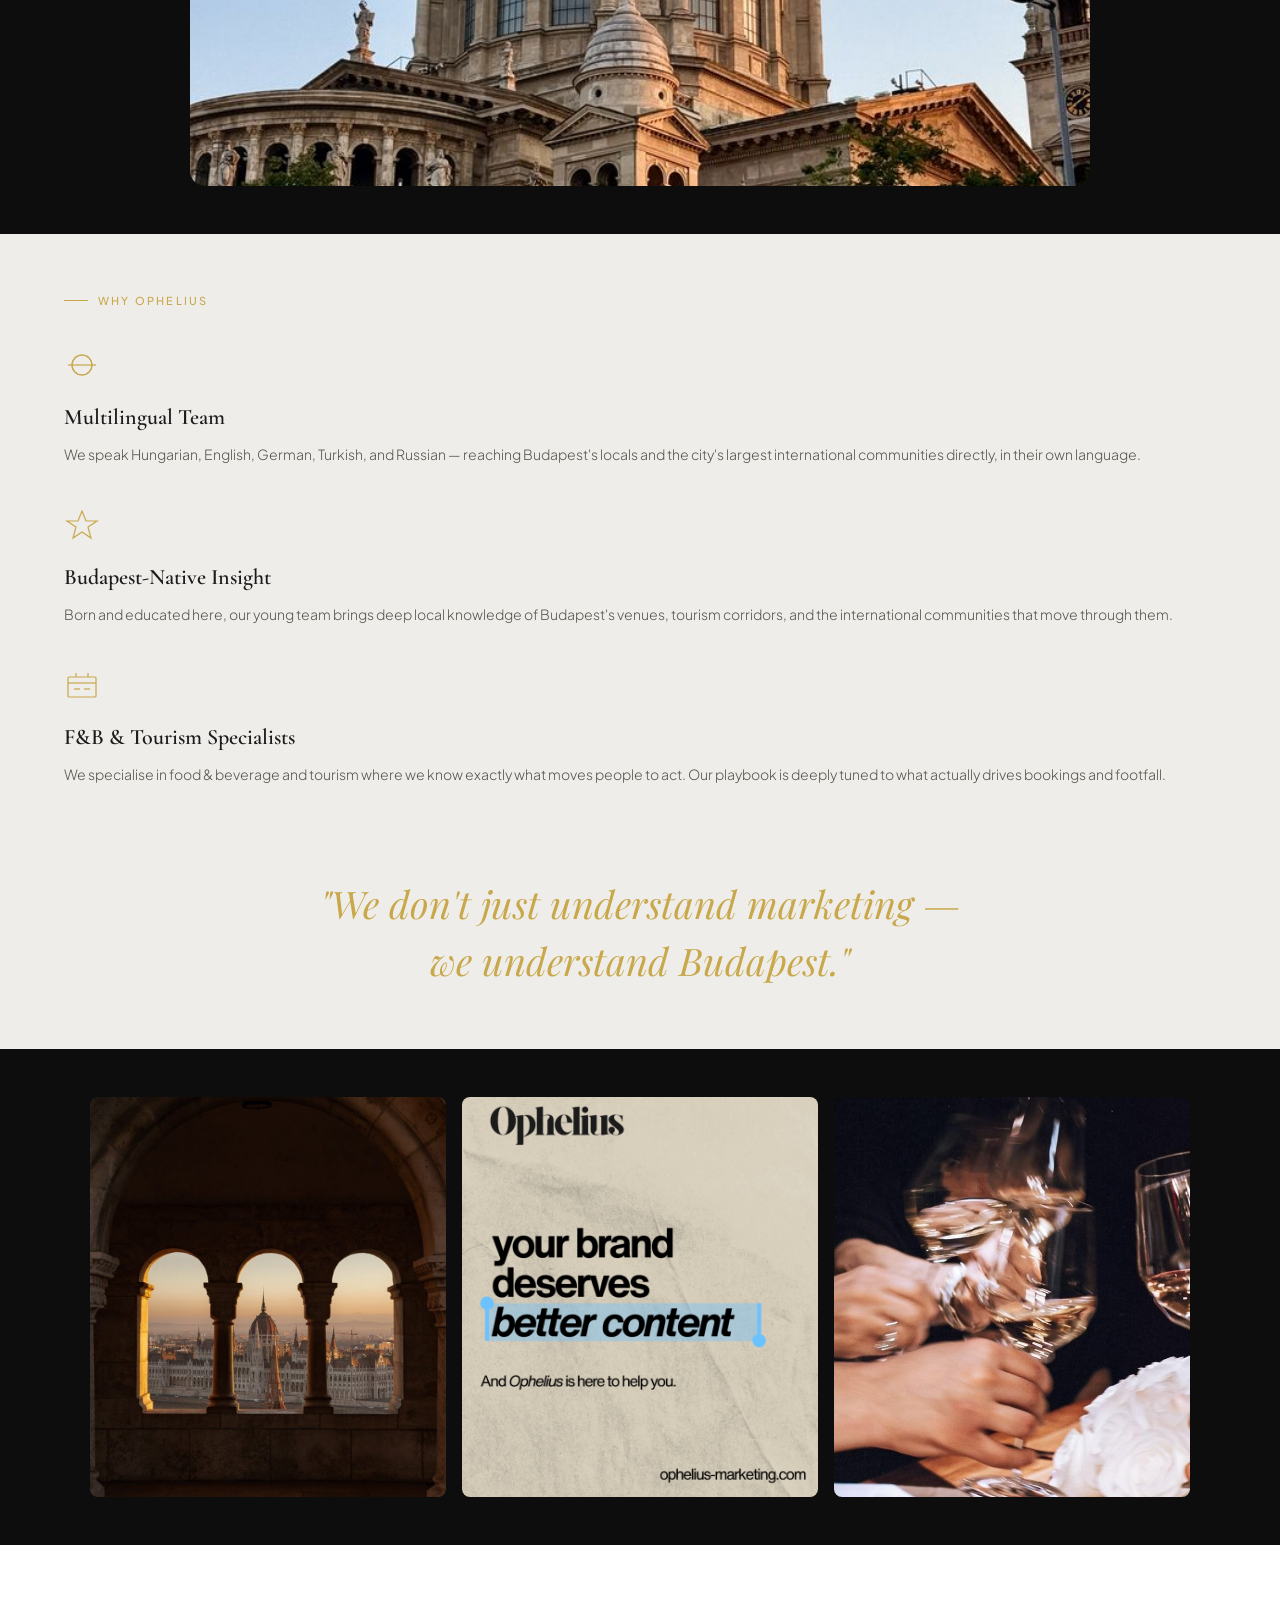
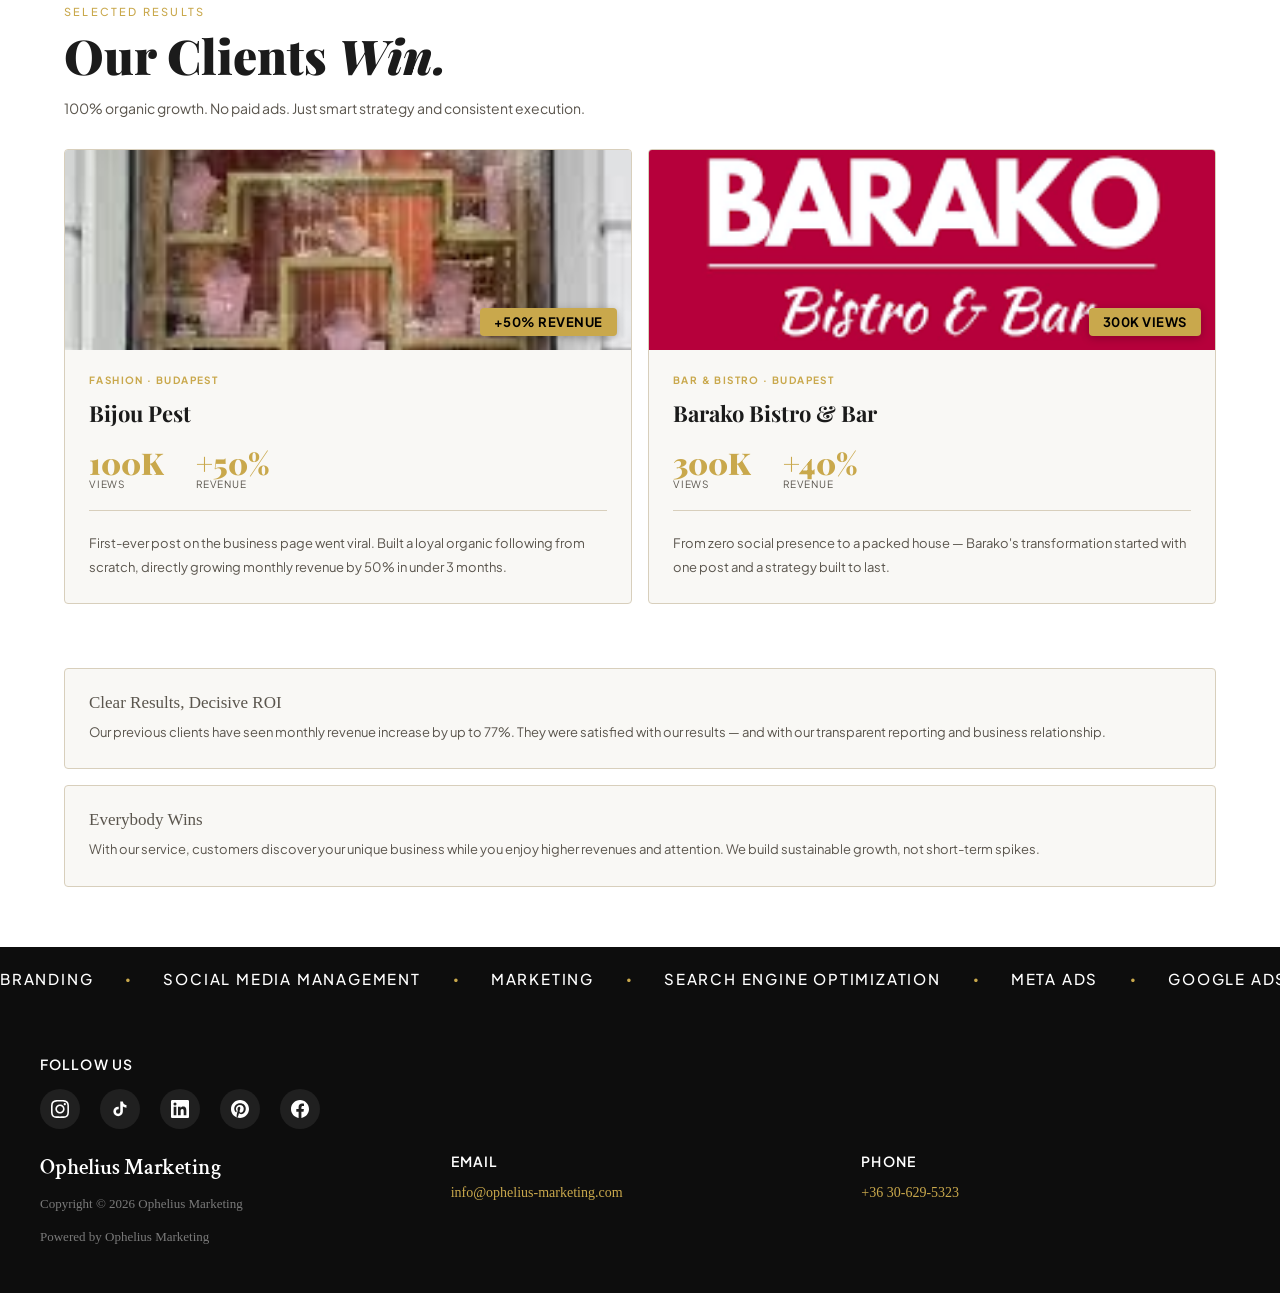
==== commit 89dbf4e8: "Add gold stat badges overlaid on result card images Co-Authored-By: Claude Sonnet 4.6 <noreply@anthr" ====
--- a/index.html
+++ b/index.html
@@ -183,7 +183,10 @@
 
           <!-- Bijou Pest -->
           <div class="result-card">
-            <img src="assets/images/Bijou-Pest.jpg" alt="Bijou Pest Budapest">
+            <div class="result-card-img-wrap">
+              <img src="assets/images/Bijou-Pest.jpg" alt="Bijou Pest Budapest">
+              <div class="result-img-badge">+50% Revenue</div>
+            </div>
             <div class="result-card-body">
               <div class="result-card-tag">Fashion · Budapest</div>
               <div class="result-card-name">Bijou Pest</div>
@@ -203,7 +206,10 @@
 
           <!-- Barako Bistro -->
           <div class="result-card">
-            <img src="assets/images/Barako-Bistro.jpg" alt="Barako Bistro Budapest">
+            <div class="result-card-img-wrap">
+              <img src="assets/images/Barako-Bistro.jpg" alt="Barako Bistro Budapest">
+              <div class="result-img-badge">300K Views</div>
+            </div>
             <div class="result-card-body">
               <div class="result-card-tag">Bar &amp; Bistro · Budapest</div>
               <div class="result-card-name">Barako Bistro &amp; Bar</div>
--- a/assets/style.css
+++ b/assets/style.css
@@ -477,6 +477,34 @@
 
 .result-card-body {
   padding: 24px;
+}
+
+.result-card-img-wrap {
+  position: relative;
+  overflow: hidden;
+}
+
+.result-card-img-wrap img {
+  display: block;
+  width: 100%;
+  height: 200px;
+  object-fit: cover;
+}
+
+.result-img-badge {
+  position: absolute;
+  bottom: 14px;
+  right: 14px;
+  background: #c9a84c;
+  color: #000;
+  font-family: 'Plus Jakarta Sans', sans-serif;
+  font-size: 13px;
+  font-weight: 700;
+  letter-spacing: 0.04em;
+  padding: 6px 14px;
+  border-radius: 4px;
+  text-transform: uppercase;
+  box-shadow: 0 2px 8px rgba(0,0,0,0.25);
 }
 
 .result-card-tag {
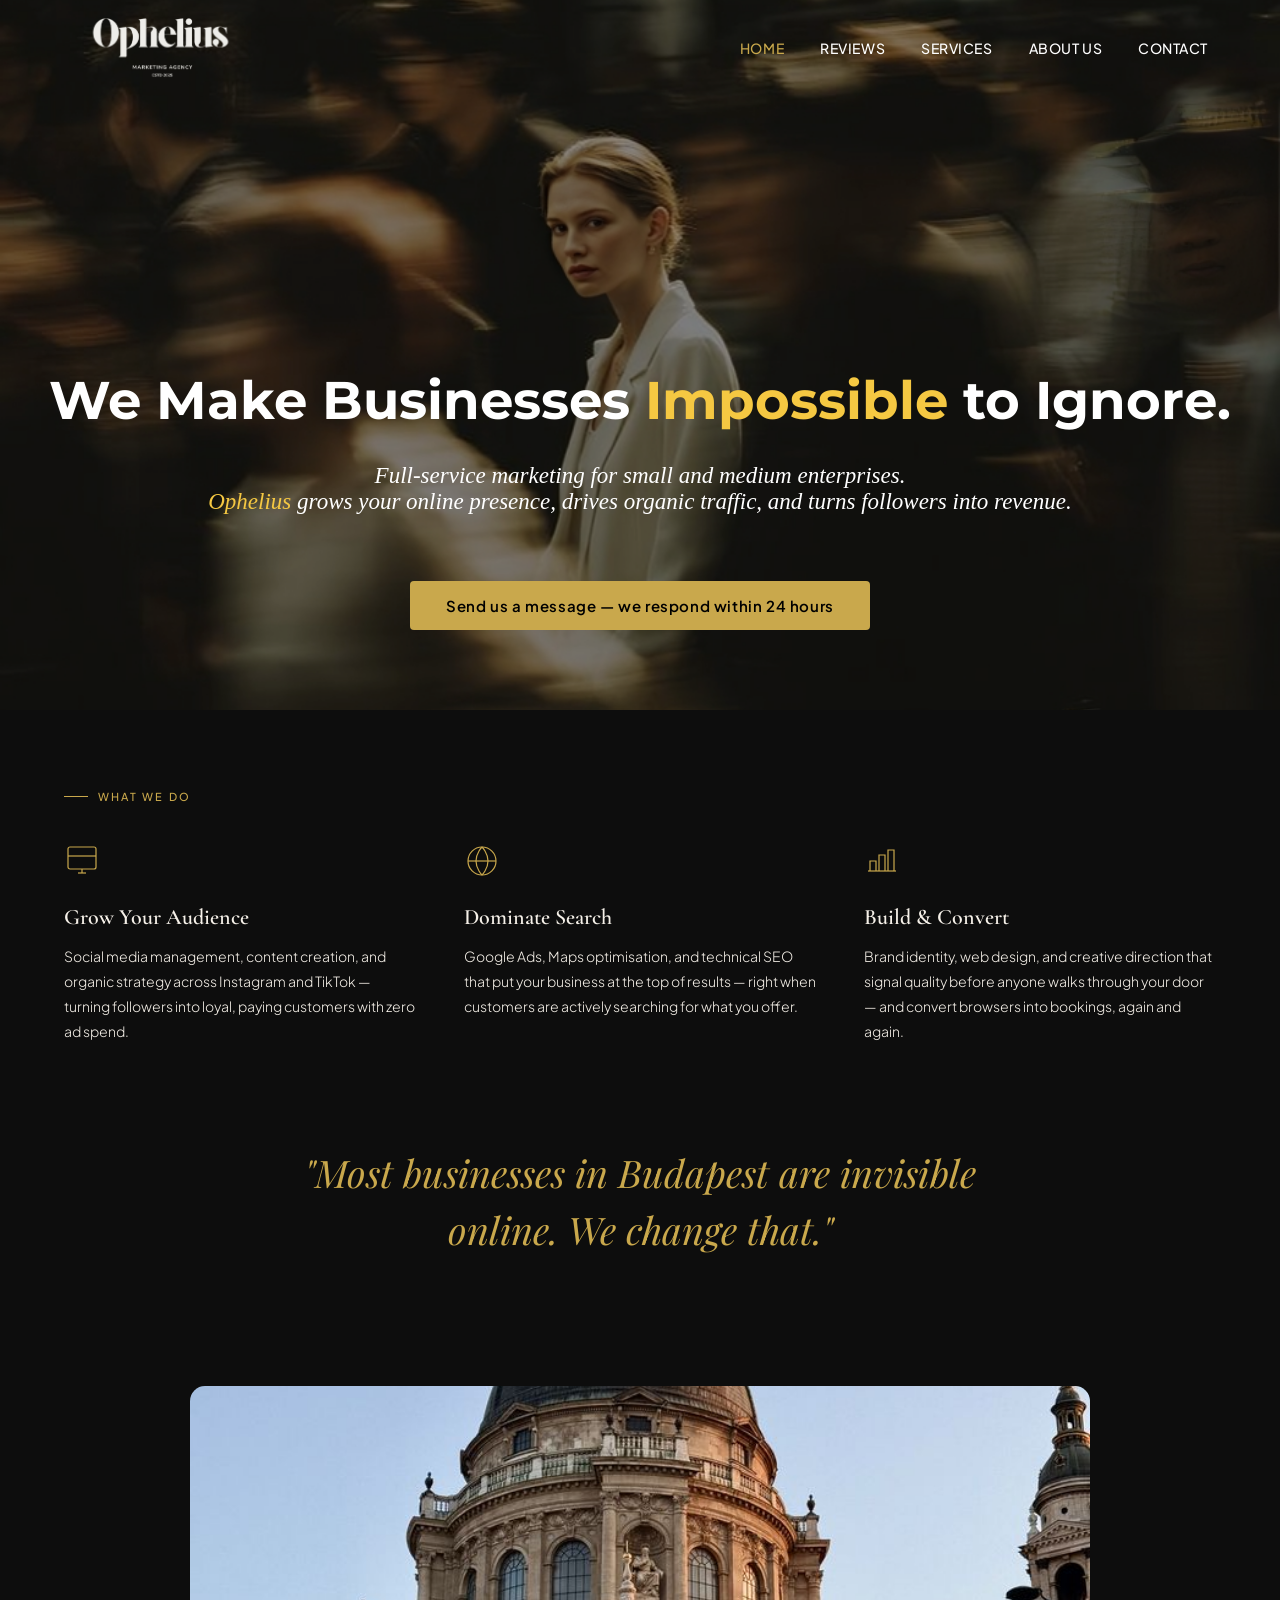
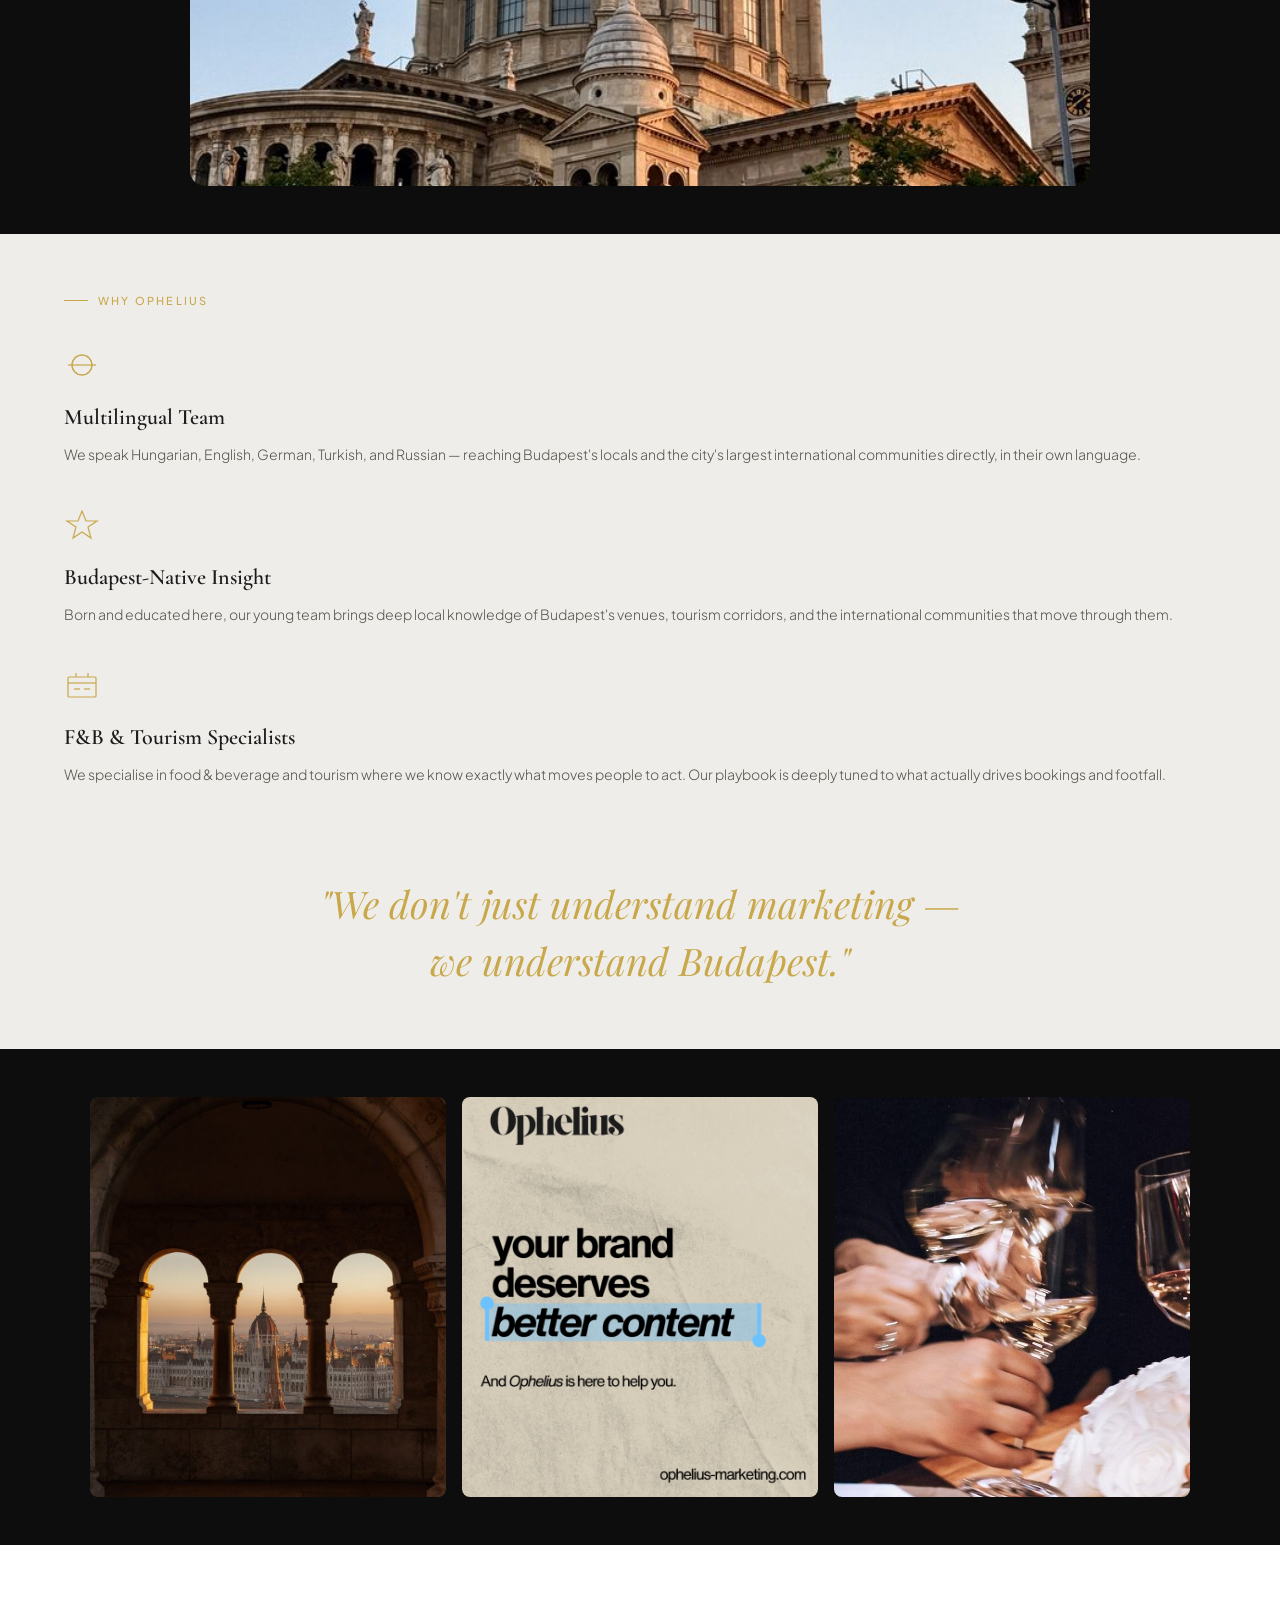
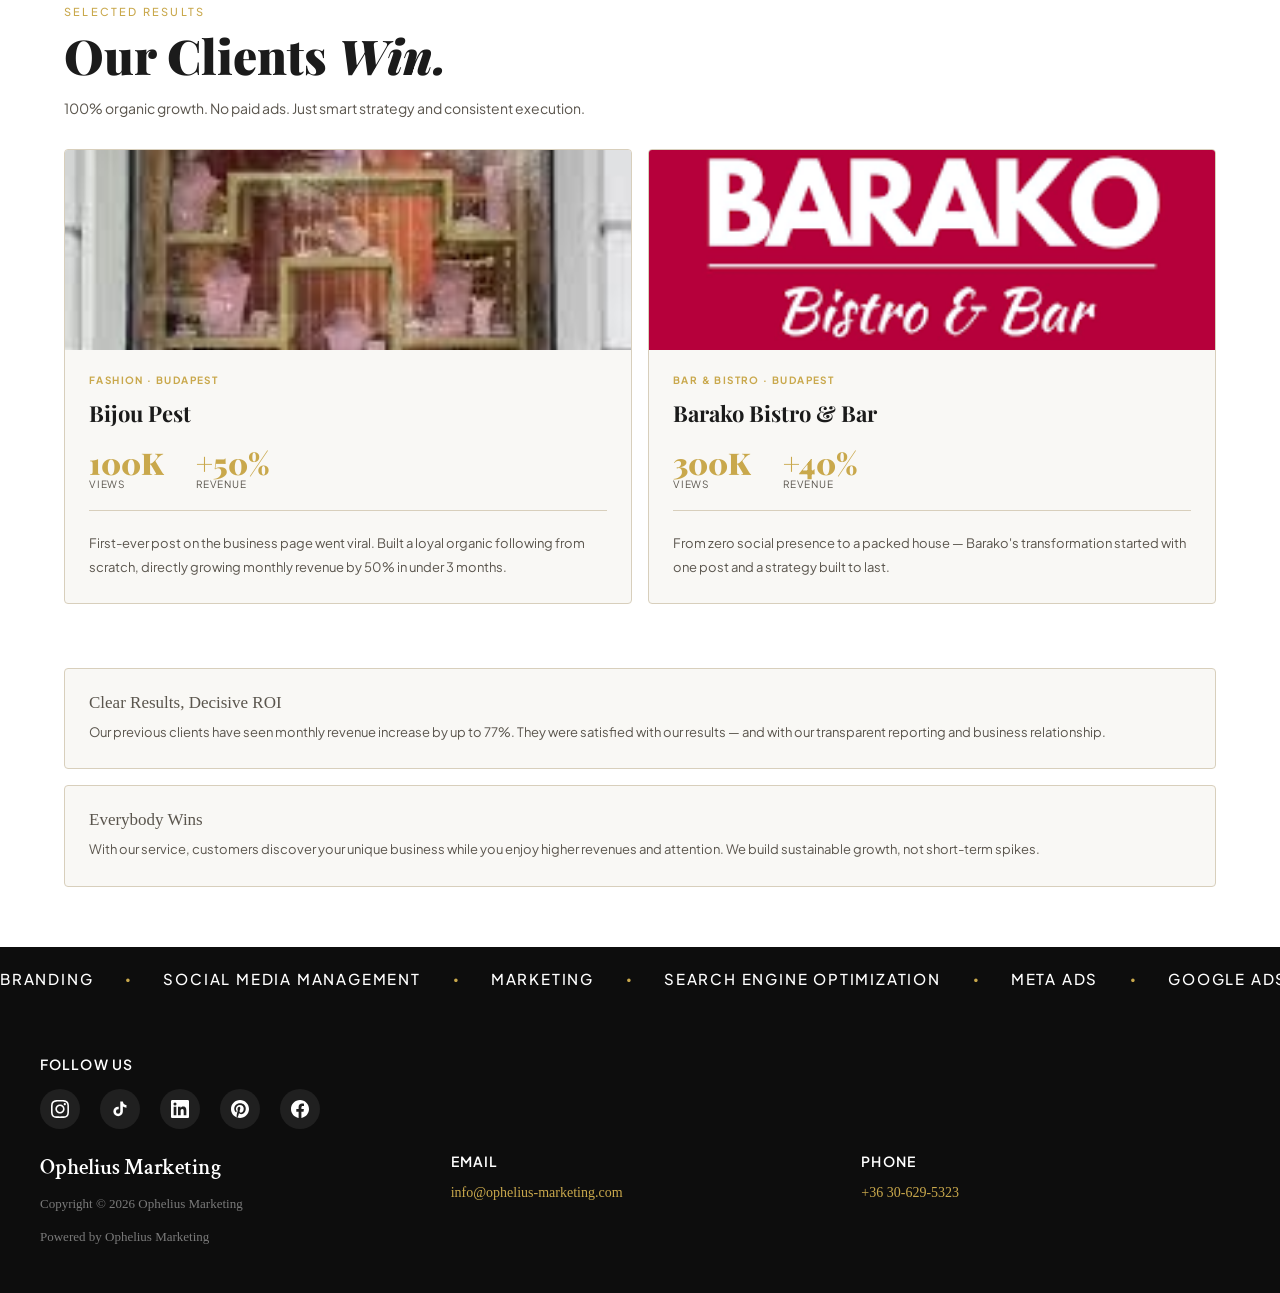
==== commit 6c0a45b9: "Remove stat badges from result card images Co-Authored-By: Claude Sonnet 4.6 <noreply@anthropic.com>" ====
--- a/index.html
+++ b/index.html
@@ -183,10 +183,7 @@
 
           <!-- Bijou Pest -->
           <div class="result-card">
-            <div class="result-card-img-wrap">
-              <img src="assets/images/Bijou-Pest.jpg" alt="Bijou Pest Budapest">
-              <div class="result-img-badge">+50% Revenue</div>
-            </div>
+            <img src="assets/images/Bijou-Pest.jpg" alt="Bijou Pest Budapest">
             <div class="result-card-body">
               <div class="result-card-tag">Fashion · Budapest</div>
               <div class="result-card-name">Bijou Pest</div>
@@ -206,10 +203,7 @@
 
           <!-- Barako Bistro -->
           <div class="result-card">
-            <div class="result-card-img-wrap">
-              <img src="assets/images/Barako-Bistro.jpg" alt="Barako Bistro Budapest">
-              <div class="result-img-badge">300K Views</div>
-            </div>
+            <img src="assets/images/Barako-Bistro.jpg" alt="Barako Bistro Budapest">
             <div class="result-card-body">
               <div class="result-card-tag">Bar &amp; Bistro · Budapest</div>
               <div class="result-card-name">Barako Bistro &amp; Bar</div>
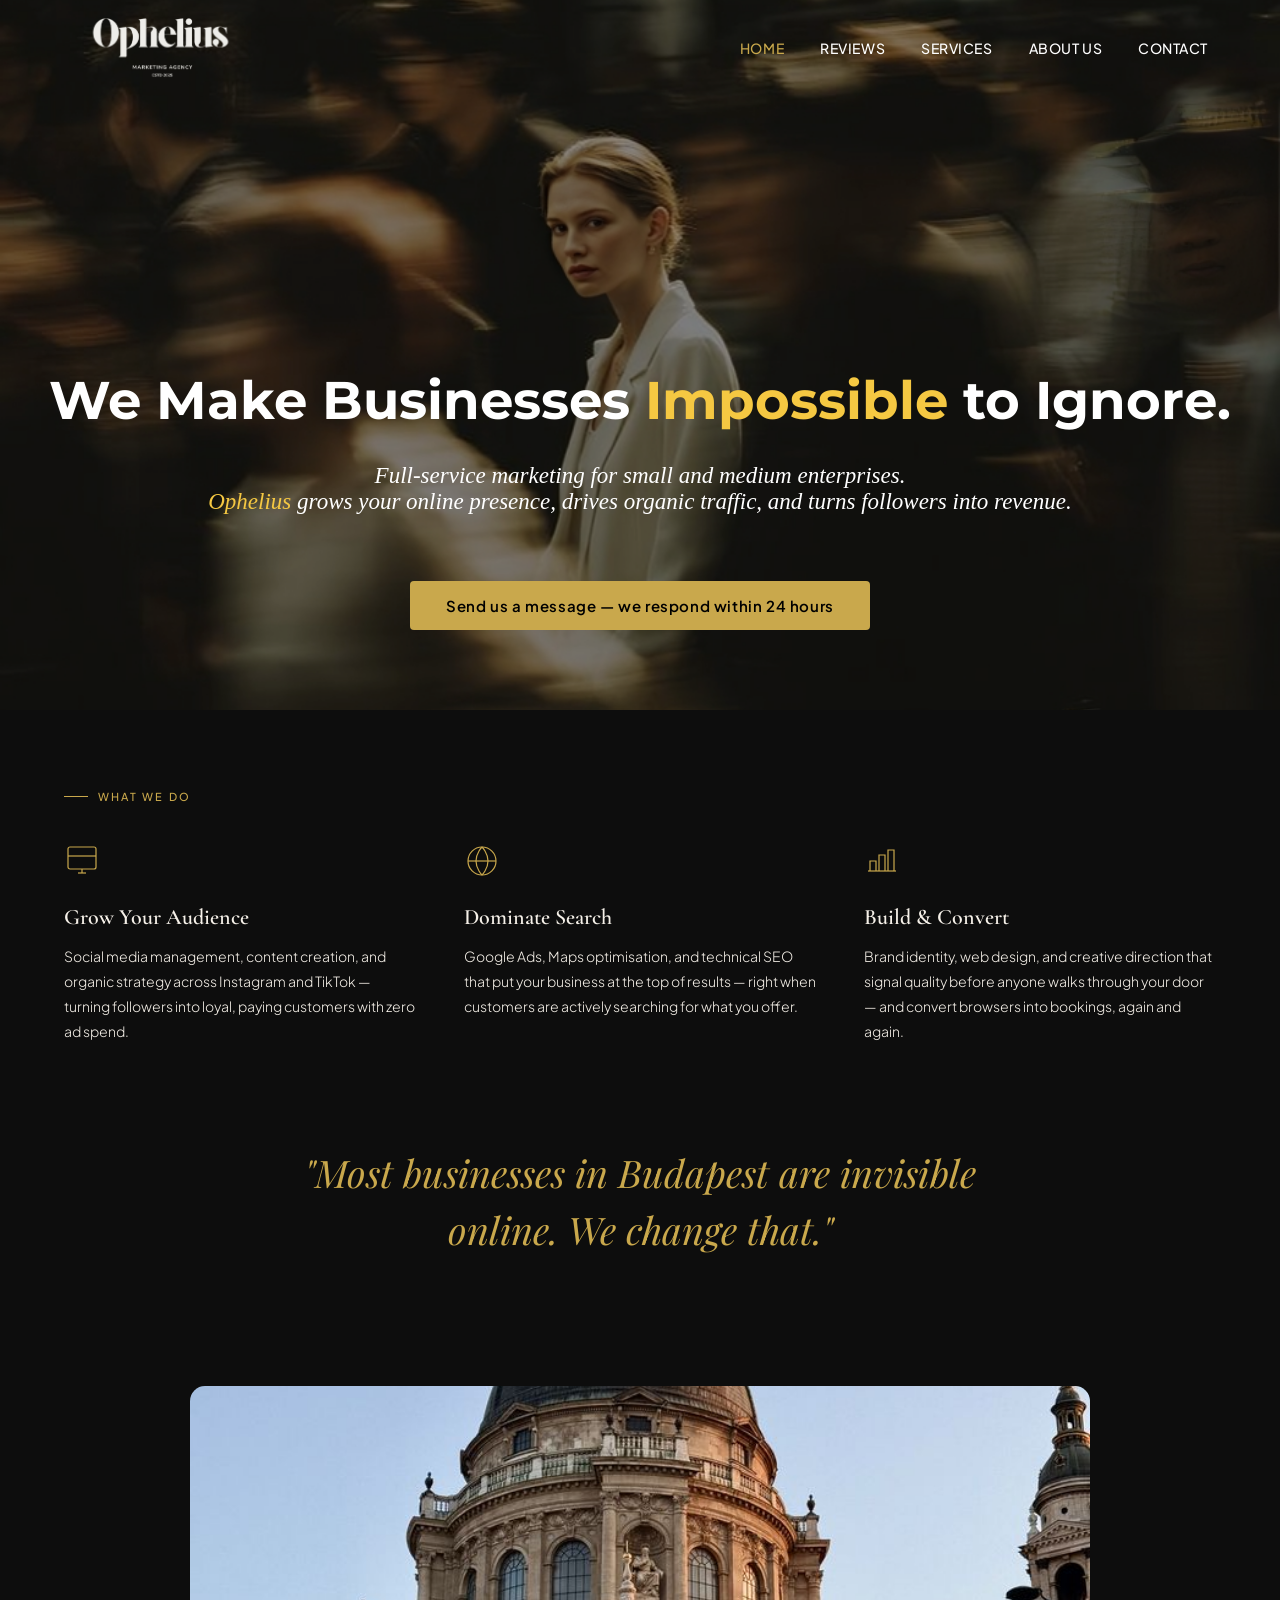
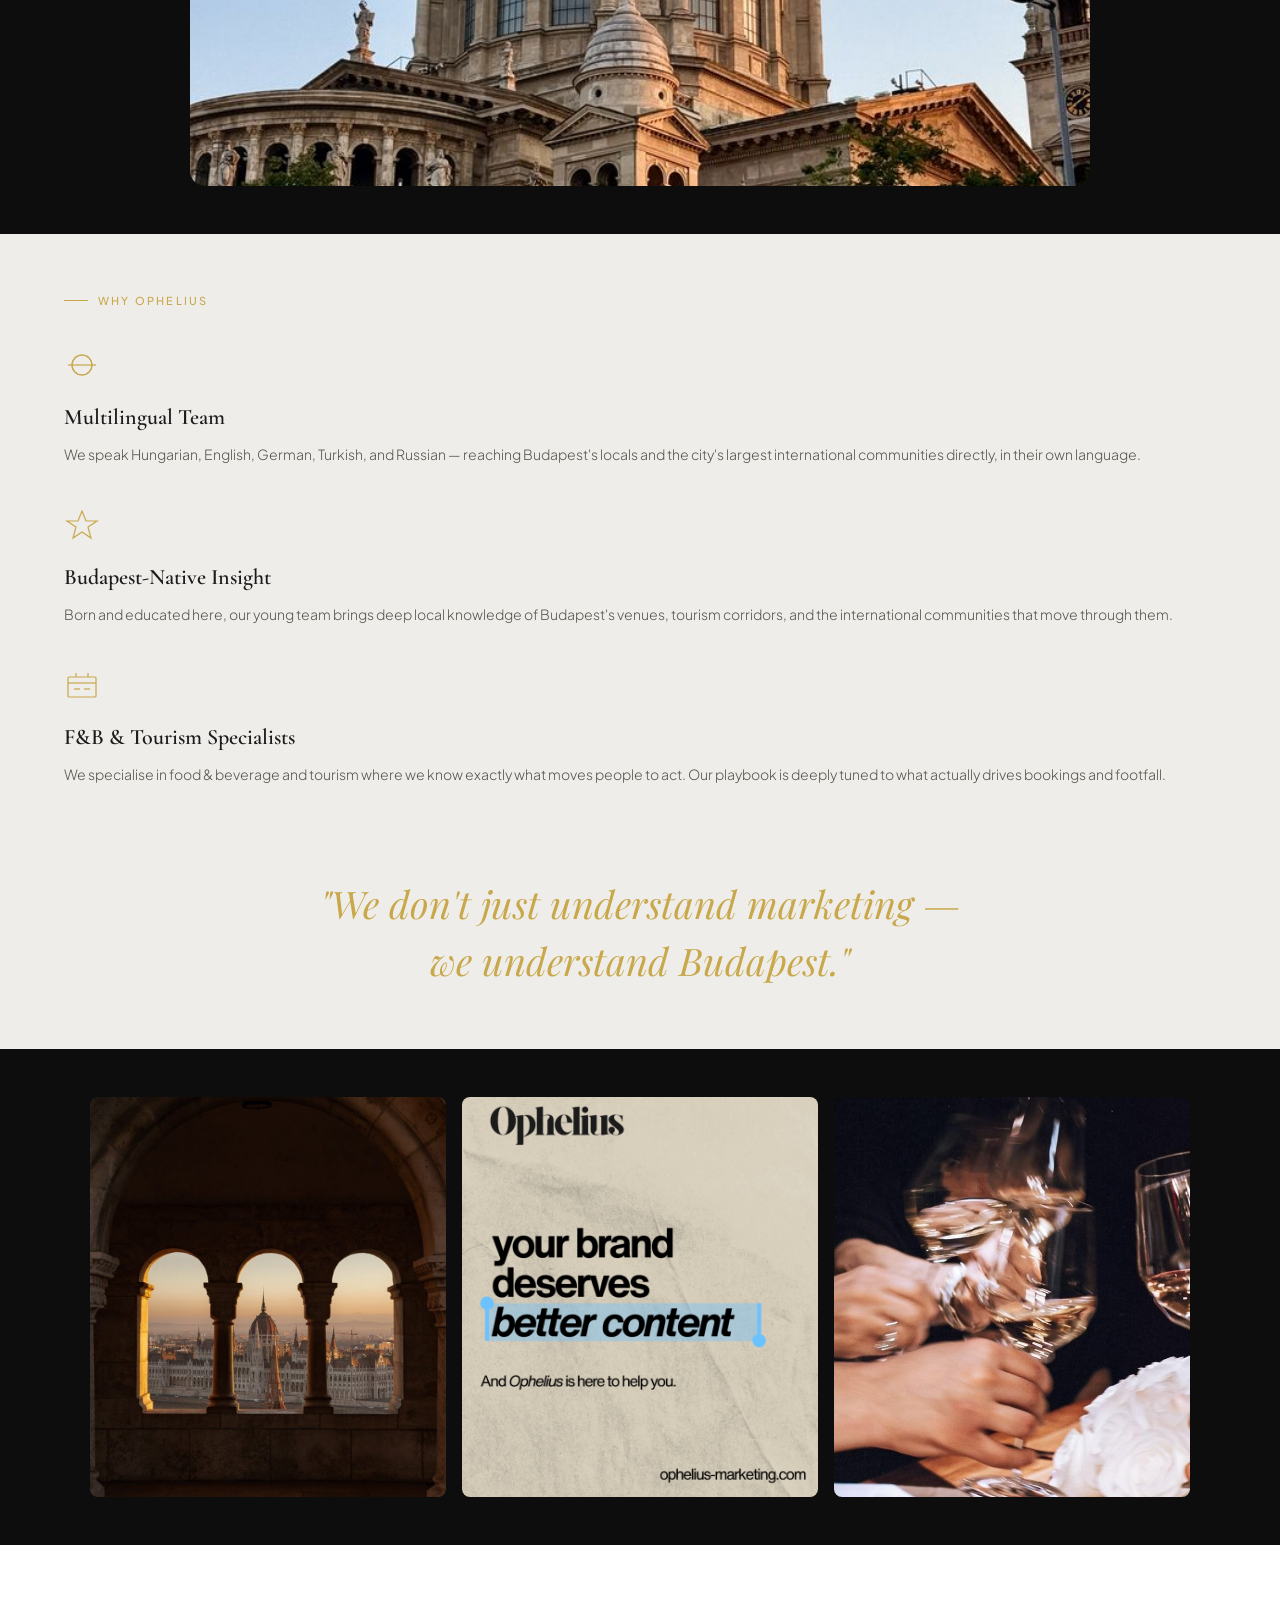
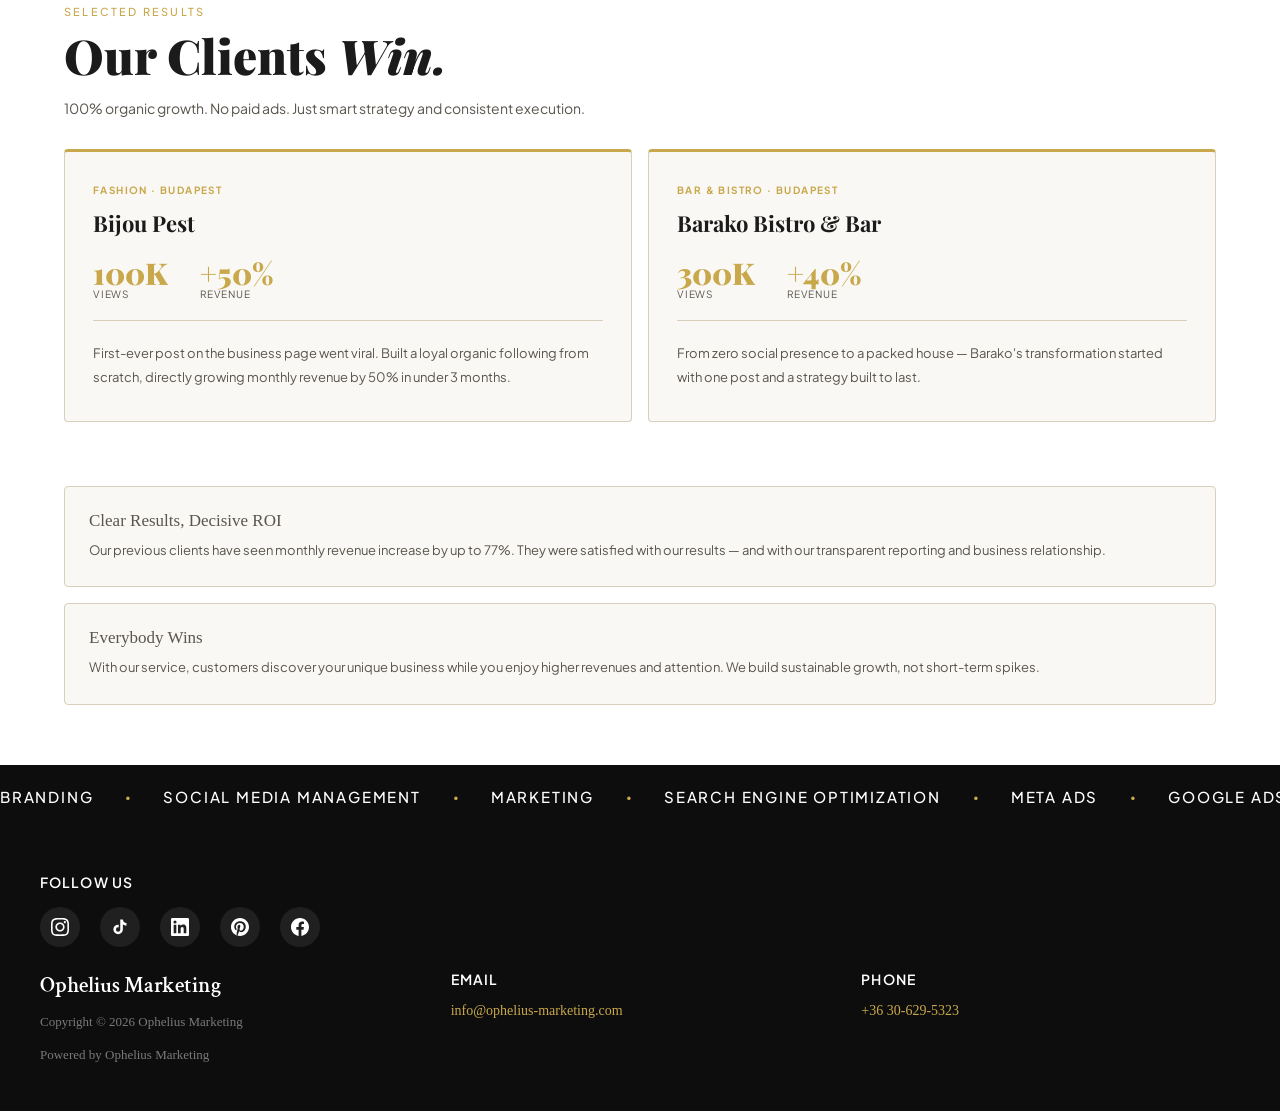
==== commit 617ad8a2: "Remove images from result cards, redesign with gold accent border Co-Authored-By: Claude Sonnet 4.6 " ====
--- a/index.html
+++ b/index.html
@@ -3,13 +3,21 @@
 <head>
   <meta charset="UTF-8">
   <meta name="viewport" content="width=device-width, initial-scale=1">
-  <title>Home - Ophelius Marketing</title>
-  <meta name="description" content="We Make Businesses Impossible to Ignore. Full-service marketing for small and medium enterprises. Ophelius grows your online presence, drives organic traffic, and turns followers into revenue.">
+  <title>Ophelius Marketing | Budapest Digital Marketing Agency</title>
+  <meta name="description" content="Ophelius Marketing is Budapest's full-service digital marketing agency. We grow local businesses through social media, SEO, Google Ads, and brand strategy — with proven results.">
   <link rel="preconnect" href="https://fonts.googleapis.com">
   <link rel="preconnect" href="https://fonts.gstatic.com" crossorigin>
   <link href="https://fonts.googleapis.com/css2?family=Crimson+Text:ital,wght@0,400;0,600;1,400;1,600&family=Plus+Jakarta+Sans:wght@300;400;500;600&family=Cormorant+Garamond:ital,wght@0,400;0,600;1,400&family=Playfair+Display:ital,wght@0,400;0,700;0,900;1,400&family=Montserrat:wght@400;500;600&display=swap" rel="stylesheet">
-  <link rel="icon" type="image/png" href="assets/images/favicon.png">
+  <link rel="icon" type="image/png" sizes="192x192" href="assets/images/favicon.png">
+  <link rel="icon" type="image/png" sizes="512x512" href="assets/images/favicon.png">
   <link rel="apple-touch-icon" href="assets/images/favicon.png">
+  <link rel="shortcut icon" href="assets/images/favicon.png">
+  <!-- Open Graph / Social -->
+  <meta property="og:type" content="website">
+  <meta property="og:url" content="https://ophelius-marketing.com/">
+  <meta property="og:title" content="Ophelius Marketing | Budapest Digital Marketing Agency">
+  <meta property="og:description" content="Ophelius Marketing is Budapest's full-service digital marketing agency. We grow local businesses through social media, SEO, Google Ads, and brand strategy — with proven results.">
+  <meta property="og:image" content="https://ophelius-marketing.com/assets/images/favicon.png">
   <link rel="stylesheet" href="assets/style.css">
 </head>
 <body class="page-wrap">
@@ -183,7 +191,6 @@
 
           <!-- Bijou Pest -->
           <div class="result-card">
-            <img src="assets/images/Bijou-Pest.jpg" alt="Bijou Pest Budapest">
             <div class="result-card-body">
               <div class="result-card-tag">Fashion · Budapest</div>
               <div class="result-card-name">Bijou Pest</div>
@@ -203,7 +210,6 @@
 
           <!-- Barako Bistro -->
           <div class="result-card">
-            <img src="assets/images/Barako-Bistro.jpg" alt="Barako Bistro Budapest">
             <div class="result-card-body">
               <div class="result-card-tag">Bar &amp; Bistro · Budapest</div>
               <div class="result-card-name">Barako Bistro &amp; Bar</div>
--- a/assets/style.css
+++ b/assets/style.css
@@ -466,17 +466,11 @@
   border: 1px solid var(--border);
   background: #f9f8f5;
   overflow: hidden;
-}
-
-.result-card > img {
-  width: 100%;
-  height: 200px;
-  object-fit: cover;
-  display: block;
+  border-top: 3px solid var(--gold);
 }
 
 .result-card-body {
-  padding: 24px;
+  padding: 32px 28px;
 }
 
 .result-card-img-wrap {
@@ -777,6 +771,9 @@
   padding: 64px 24px 56px;
   font-family: Georgia, serif;
 }
+.faq-section .section-title { color: #111 !important; }
+.faq-section .section-sublabel { color: var(--gold) !important; }
+.faq-section .section-rule { background: var(--gold) !important; }
 
 .faq-list {
   display: flex;
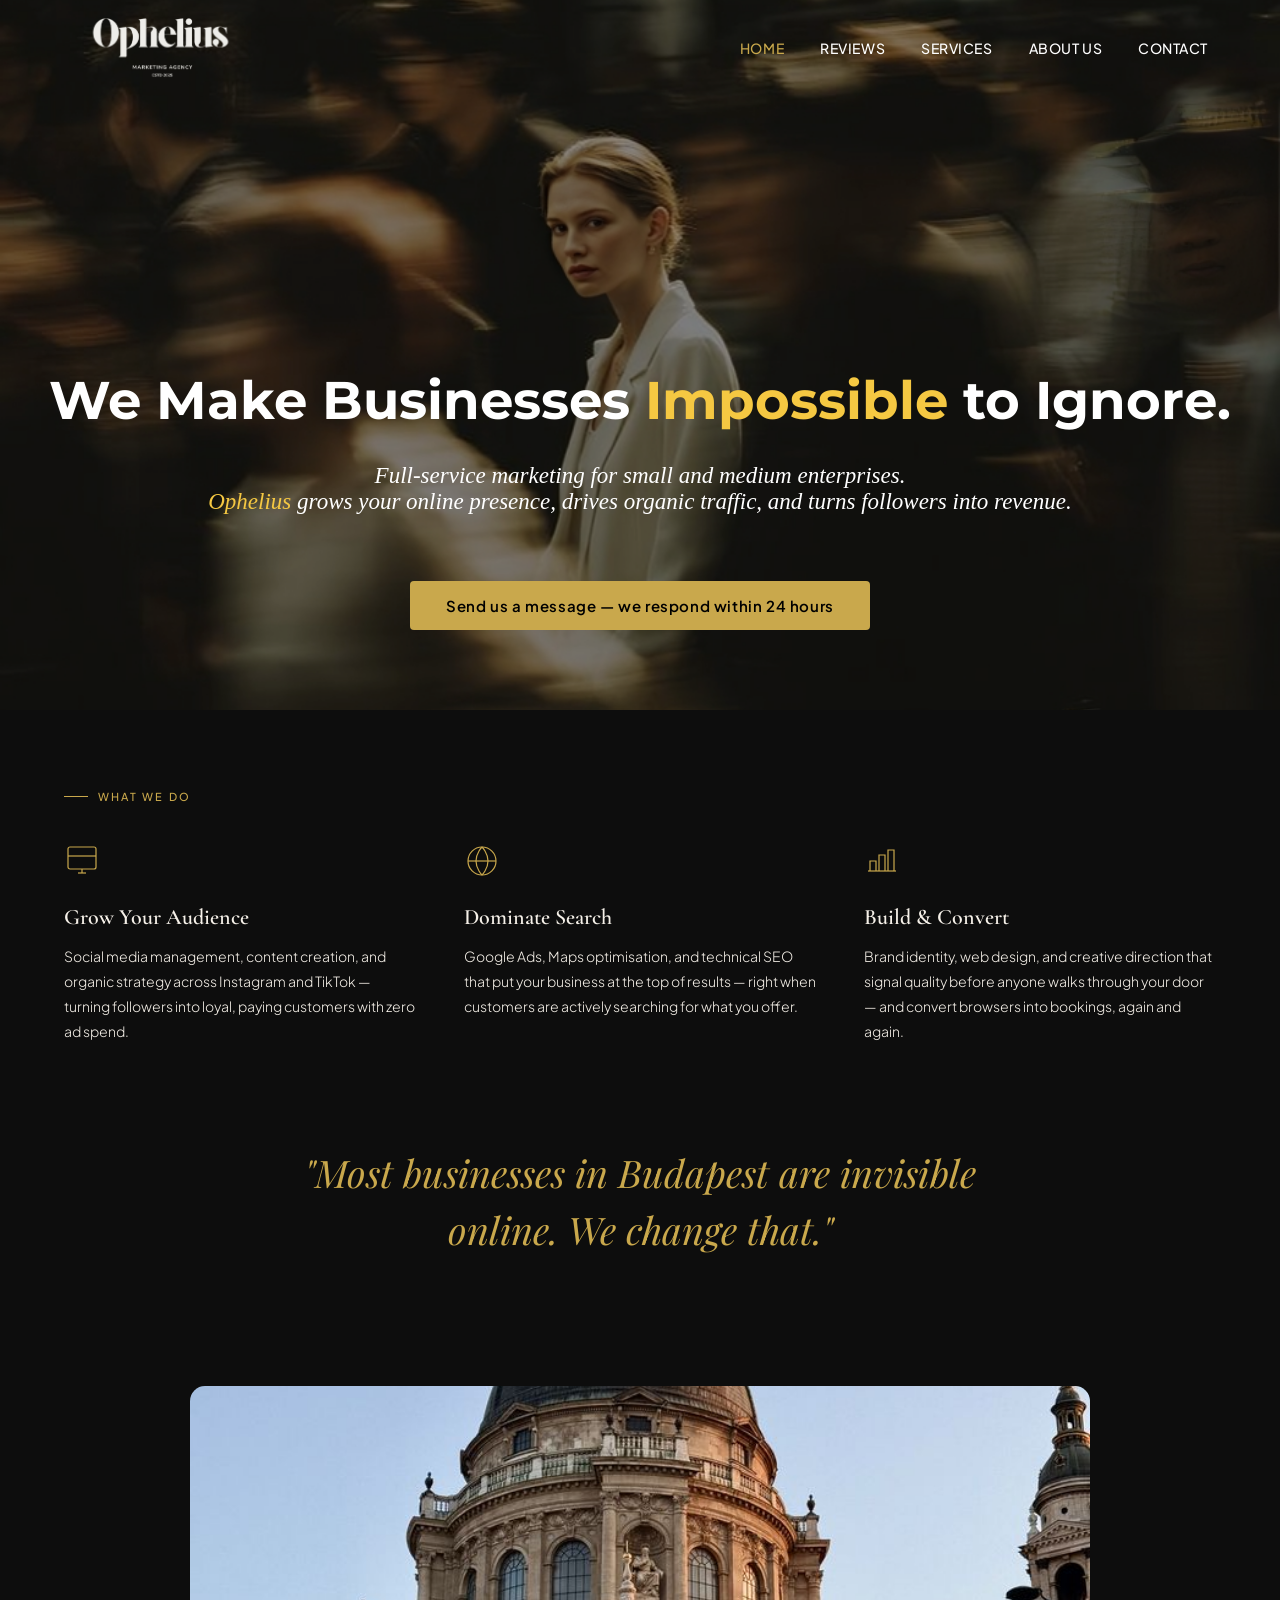
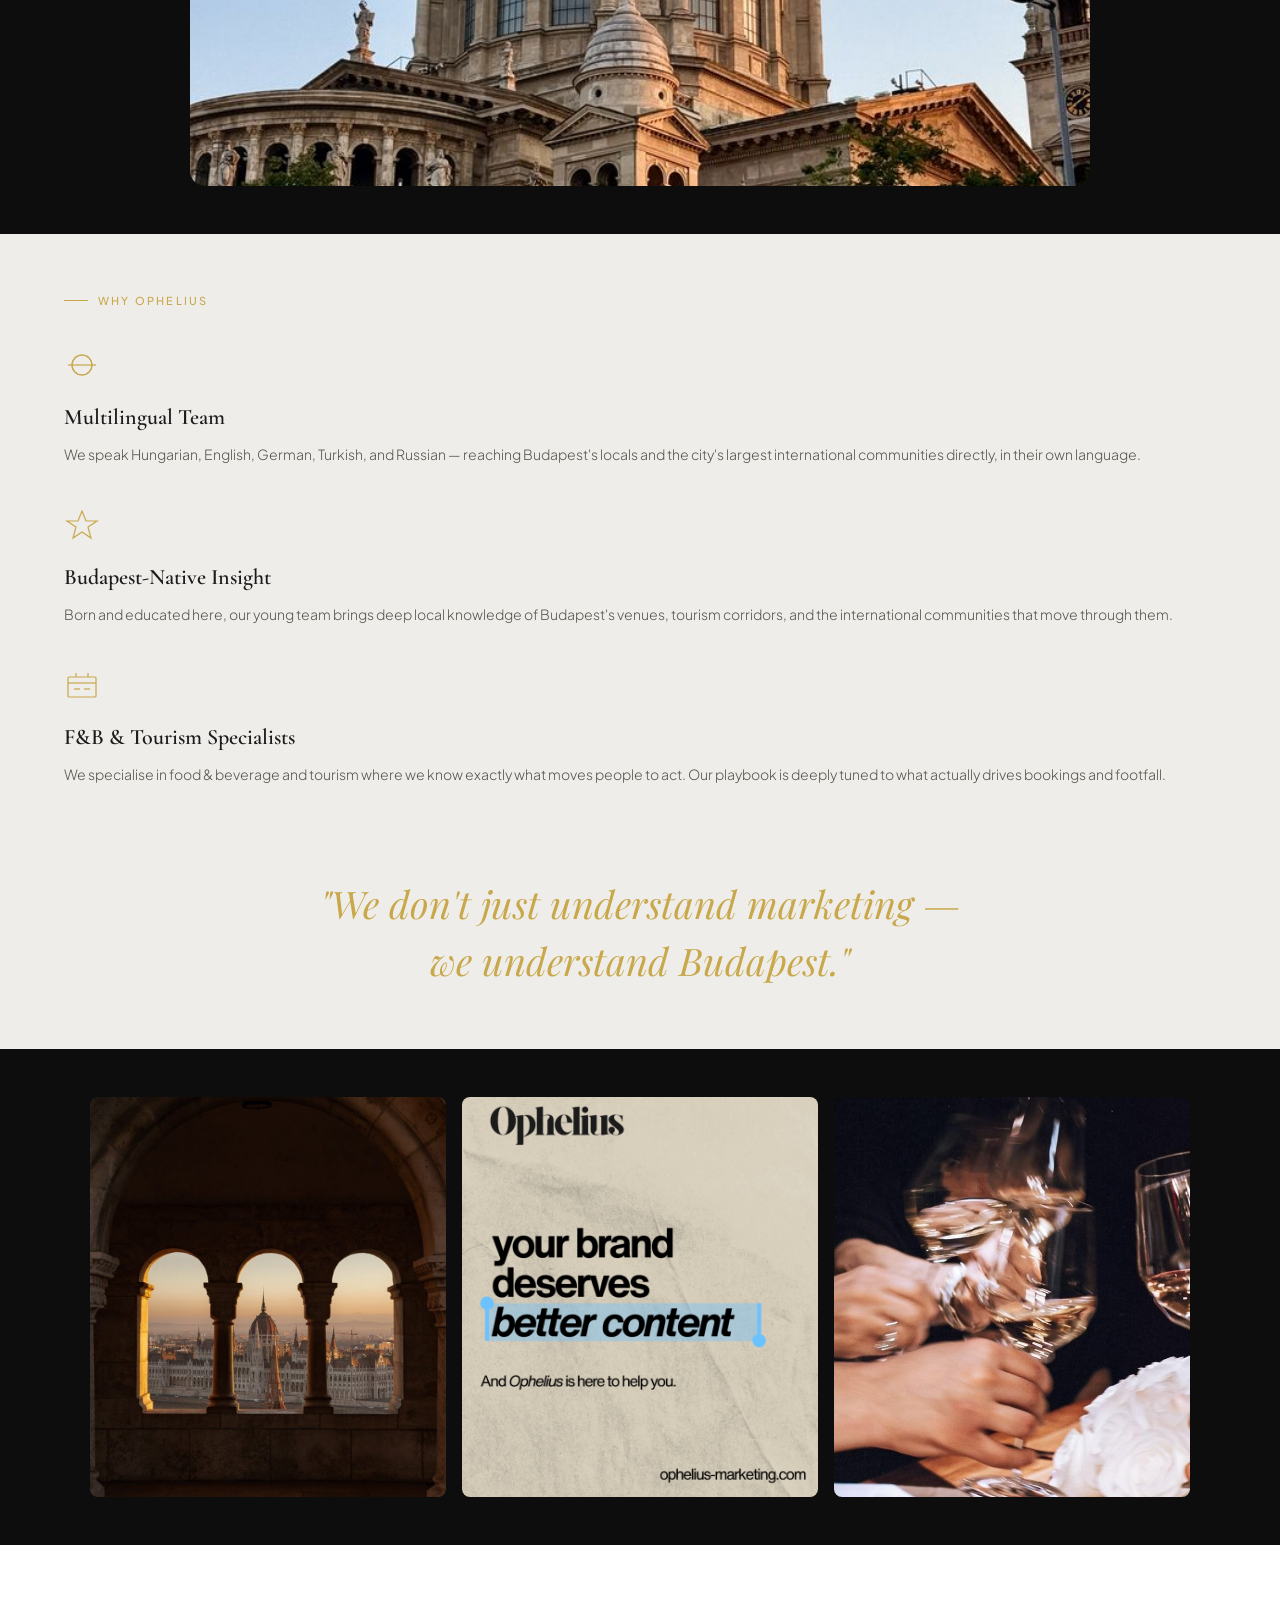
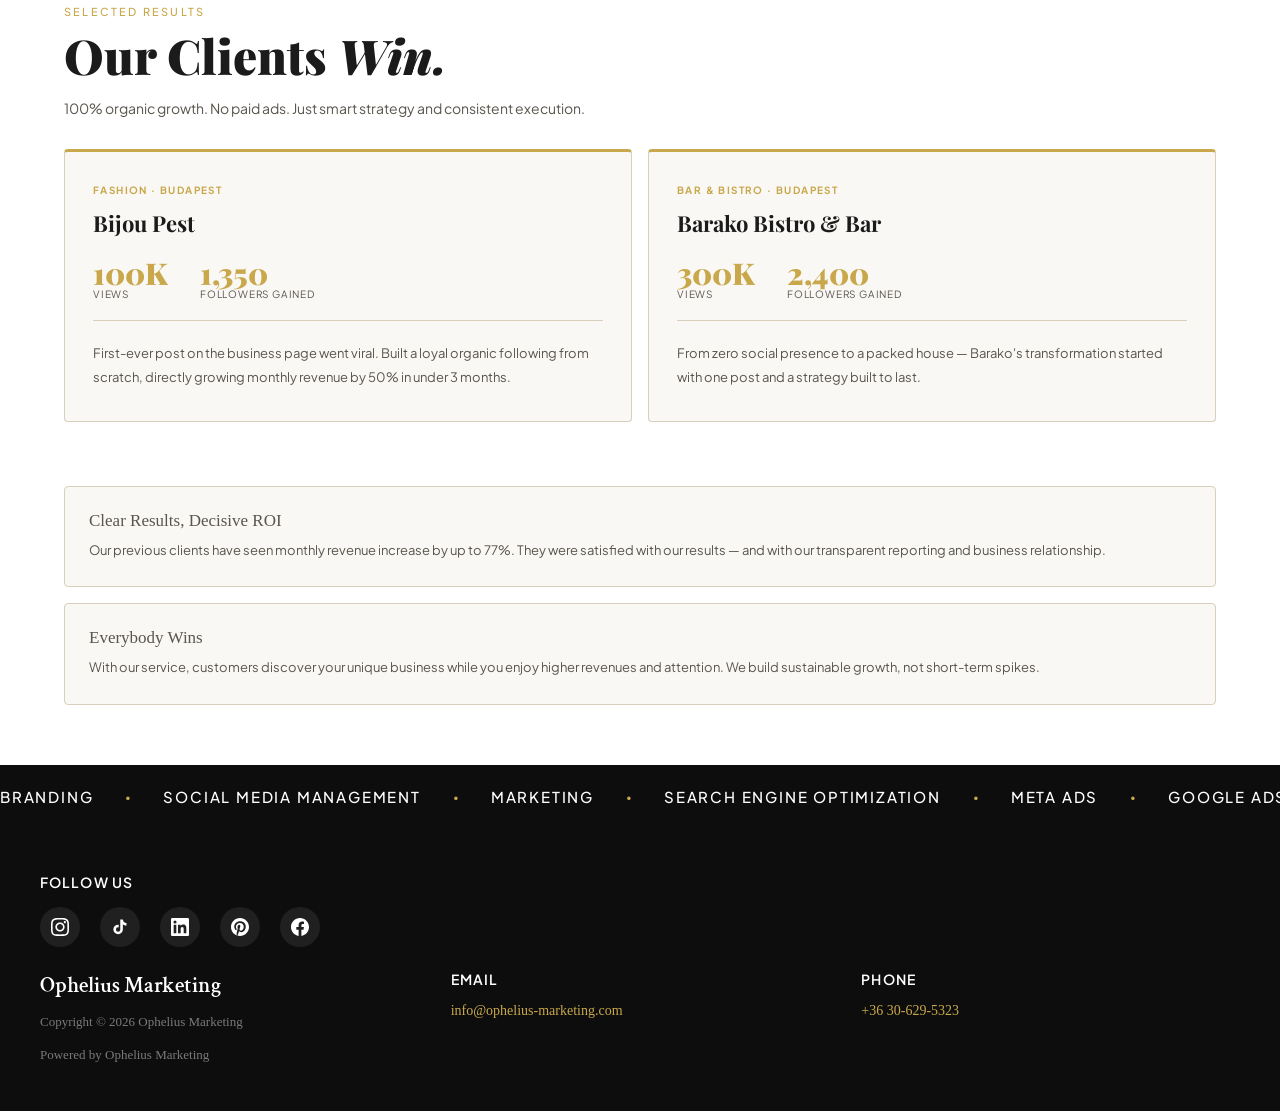
==== commit 1c6be6c3: "Update result cards: replace revenue stat with followers gained Co-Authored-By: Claude Sonnet 4.6 <n" ====
--- a/index.html
+++ b/index.html
@@ -200,8 +200,8 @@
                   <div class="result-stat-label">Views</div>
                 </div>
                 <div>
-                  <div class="result-stat-number">+50%</div>
-                  <div class="result-stat-label">Revenue</div>
+                  <div class="result-stat-number">1,350</div>
+                  <div class="result-stat-label">Followers Gained</div>
                 </div>
               </div>
               <p class="result-card-desc">First-ever post on the business page went viral. Built a loyal organic following from scratch, directly growing monthly revenue by 50% in under 3 months.</p>
@@ -219,8 +219,8 @@
                   <div class="result-stat-label">Views</div>
                 </div>
                 <div>
-                  <div class="result-stat-number">+40%</div>
-                  <div class="result-stat-label">Revenue</div>
+                  <div class="result-stat-number">2,400</div>
+                  <div class="result-stat-label">Followers Gained</div>
                 </div>
               </div>
               <p class="result-card-desc">From zero social presence to a packed house — Barako's transformation started with one post and a strategy built to last.</p>
